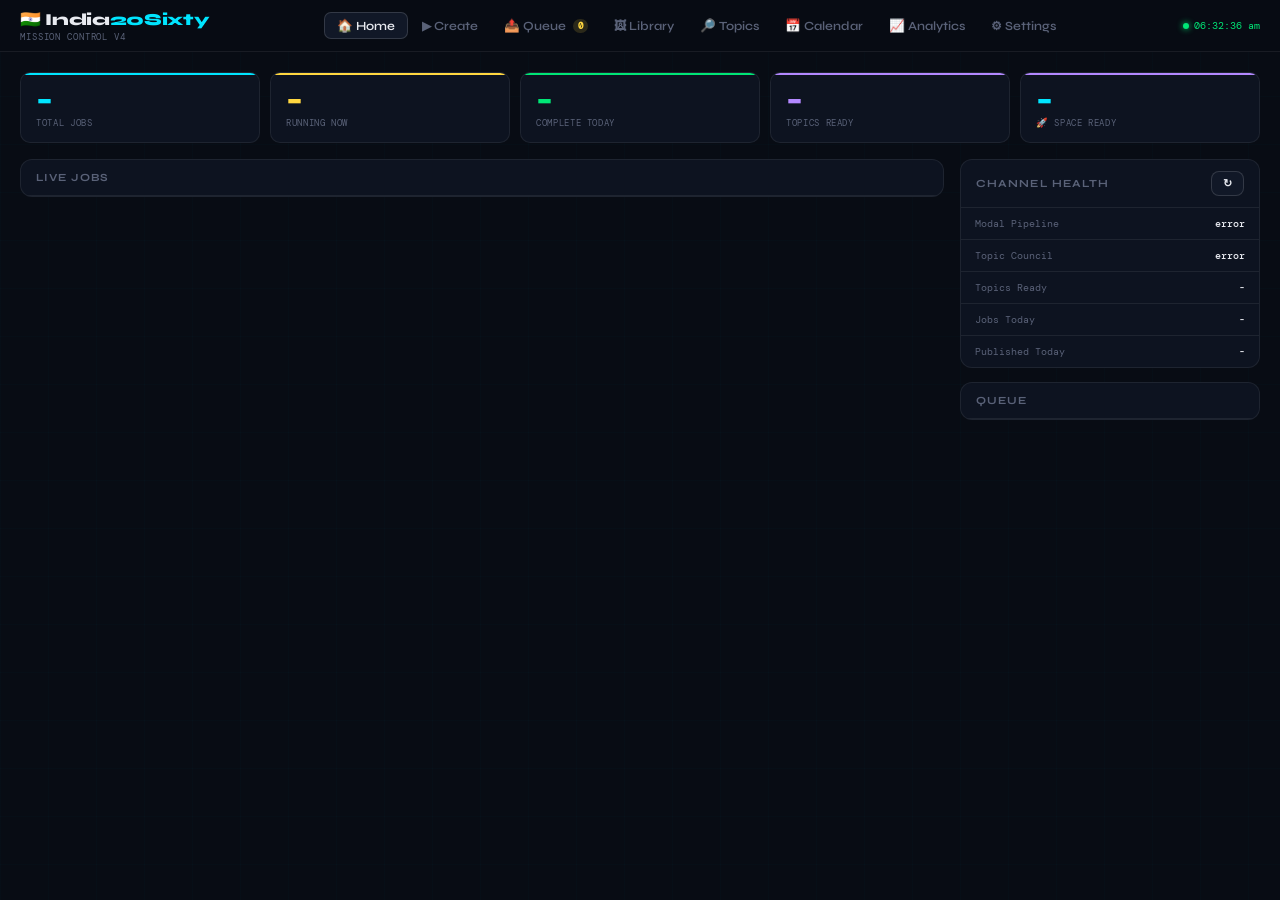
==== index.html @ 6b06ae4b "feat: image library delete, showToast, image_cache id, sbDelete helper" ====
<!DOCTYPE html>
<html lang="en">
<head>
<meta charset="UTF-8">
<meta name="viewport" content="width=device-width,initial-scale=1.0">
<title>India20Sixty — Mission Control</title>
<link href="https://fonts.googleapis.com/css2?family=Syne:wght@400;600;700;800&family=DM+Mono:wght@300;400;500&display=swap" rel="stylesheet">
<style>
:root{
  --bg:#080c14;--surface:#0d1320;--surface2:#111827;--surface3:#161f30;
  --border:rgba(255,255,255,0.07);--border2:rgba(255,255,255,0.14);
  --text:#e8eaf0;--muted:#5a6278;--muted2:#3a4258;
  --accent:#00e5ff;--accent2:#ff6b35;
  --green:#00e676;--yellow:#ffd740;--red:#ff5252;--purple:#b388ff;--pink:#ff6b9d;
  --font:'Syne',sans-serif;--mono:'DM Mono',monospace;
}
body.light-mode{
  --bg:#f0f2f7;--surface:#ffffff;--surface2:#f5f7fc;--surface3:#ebeef5;
  --border:rgba(0,0,0,0.08);--border2:rgba(0,0,0,0.15);
  --text:#0d1320;--muted:#6b7280;--muted2:#9ca3af;
  --topbar-bg:rgba(240,242,247,0.97);
  --grid-color:rgba(0,0,0,0.03);
}
*{margin:0;padding:0;box-sizing:border-box}
html,body{height:100%;overflow:hidden}
body{background:var(--bg);color:var(--text);font-family:var(--font);display:flex;flex-direction:column}
body::before{content:'';position:fixed;inset:0;z-index:0;
  background-image:linear-gradient(var(--grid-color,rgba(0,229,255,0.015)) 1px,transparent 1px),
    linear-gradient(90deg,var(--grid-color,rgba(0,229,255,0.015)) 1px,transparent 1px);
  background-size:48px 48px;pointer-events:none}

/* ── TOPBAR ───────────────────────────────────────────────── */
.topbar{position:relative;z-index:10;display:flex;align-items:center;
  justify-content:space-between;padding:0 20px;height:52px;
  border-bottom:1px solid var(--border);background:var(--topbar-bg,rgba(8,12,20,0.97));
  backdrop-filter:blur(12px);flex-shrink:0}
.logo{display:flex;flex-direction:column;gap:1px}
.logo-name{font-size:1.05rem;font-weight:800;letter-spacing:-0.02em}
.logo-name span{color:var(--accent)}
.logo-sub{font-family:var(--mono);font-size:.55rem;color:var(--muted);letter-spacing:.1em;text-transform:uppercase}
.topbar-nav{display:flex;align-items:center;gap:2px}
.nav-btn{display:flex;align-items:center;gap:5px;padding:5px 12px;border-radius:7px;
  border:none;background:transparent;font-family:var(--font);font-size:.78rem;
  font-weight:600;color:var(--muted);cursor:pointer;transition:all .15s;white-space:nowrap}
.nav-btn:hover{color:var(--text);background:rgba(255,255,255,.05)}
.nav-btn.active{color:var(--text);background:var(--surface2);border:1px solid var(--border2)}
.nav-badge{font-family:var(--mono);font-size:.58rem;padding:1px 5px;border-radius:10px;
  background:rgba(0,229,255,.15);color:var(--accent);margin-left:2px}
.nav-badge.yellow{background:rgba(255,215,64,.15);color:var(--yellow)}
.nav-badge.purple{background:rgba(179,136,255,.15);color:var(--purple)}
.topbar-right{display:flex;align-items:center;gap:10px}
.live-row{display:flex;align-items:center;gap:5px}
.live-dot{width:6px;height:6px;border-radius:50%;background:var(--green);
  box-shadow:0 0 6px var(--green);animation:blink 2s infinite}
.live-lbl{font-family:var(--mono);font-size:.62rem;color:var(--green)}
@keyframes blink{0%,100%{opacity:1}50%{opacity:.4}}

/* ── PAGES ────────────────────────────────────────────────── */
.pages{flex:1;overflow:hidden;position:relative;z-index:1}
.page{display:none;height:100%;overflow-y:auto;padding:20px}
.page.active{display:block}
.page::-webkit-scrollbar{width:3px}
.page::-webkit-scrollbar-thumb{background:var(--border2);border-radius:2px}

/* ── LAYOUT HELPERS ──────────────────────────────────────── */
.two-col{display:grid;grid-template-columns:1fr 300px;gap:16px;align-items:start}
.three-col{display:grid;grid-template-columns:repeat(3,1fr);gap:12px}
.stats-row{display:grid;grid-template-columns:repeat(5,1fr);gap:10px;margin-bottom:16px}

/* ── STAT CARDS ──────────────────────────────────────────── */
.stat{background:var(--surface);border:1px solid var(--border);border-radius:10px;
  padding:13px 15px;position:relative;overflow:hidden}
.stat::before{content:'';position:absolute;top:0;left:0;right:0;height:2px;border-radius:10px 10px 0 0}
.s1::before{background:var(--accent)}.s2::before{background:var(--yellow)}
.s3::before{background:var(--green)}.s4::before{background:var(--red)}
.s5::before{background:var(--purple)}
.stat-val{font-size:1.8rem;font-weight:800;letter-spacing:-0.04em;line-height:1;margin-bottom:2px}
.s1 .stat-val{color:var(--accent)}.s2 .stat-val{color:var(--yellow)}
.s3 .stat-val{color:var(--green)}.s4 .stat-val{color:var(--red)}
.s5 .stat-val{color:var(--purple)}
.stat-lbl{font-family:var(--mono);font-size:.58rem;color:var(--muted);text-transform:uppercase;letter-spacing:.07em}

/* ── BUTTONS ─────────────────────────────────────────────── */
.btn{display:inline-flex;align-items:center;gap:5px;padding:8px 15px;
  border-radius:8px;border:none;font-family:var(--font);font-size:.78rem;
  font-weight:600;cursor:pointer;transition:all .18s;white-space:nowrap}
.btn:disabled{opacity:.4;cursor:not-allowed}
.btn-primary{background:var(--accent);color:#000}
.btn-primary:hover:not(:disabled){filter:brightness(1.12);transform:translateY(-1px)}
.btn-ghost{background:var(--surface2);color:var(--text);border:1px solid var(--border2)}
.btn-ghost:hover:not(:disabled){border-color:var(--accent);color:var(--accent)}
.btn-purple{background:rgba(179,136,255,.1);color:var(--purple);border:1px solid rgba(179,136,255,.2)}
.btn-purple:hover:not(:disabled){background:rgba(179,136,255,.2)}
.btn-orange{background:rgba(255,107,53,.1);color:var(--accent2);border:1px solid rgba(255,107,53,.2)}
.btn-orange:hover:not(:disabled){background:rgba(255,107,53,.2)}
.btn-red{background:rgba(255,82,82,.08);color:var(--red);border:1px solid rgba(255,82,82,.2)}
.btn-red:hover:not(:disabled){background:rgba(255,82,82,.18)}
.btn-green{background:rgba(0,230,118,.1);color:var(--green);border:1px solid rgba(0,230,118,.2)}
.btn-green:hover:not(:disabled){background:rgba(0,230,118,.2)}
.btn-sm{padding:5px 11px;font-size:.7rem}

/* ── PANELS ──────────────────────────────────────────────── */
.panel{background:var(--surface);border:1px solid var(--border);border-radius:12px;
  overflow:hidden;margin-bottom:14px}
.panel-head{padding:11px 15px;border-bottom:1px solid var(--border);
  display:flex;align-items:center;justify-content:space-between}
.panel-title{font-size:.68rem;font-weight:700;text-transform:uppercase;
  letter-spacing:.1em;color:var(--muted)}
.panel-sub{font-family:var(--mono);font-size:.6rem;color:var(--muted)}

/* ── TABS ────────────────────────────────────────────────── */
.tabs{display:flex;gap:3px;padding:8px 11px;border-bottom:1px solid var(--border);
  flex-wrap:wrap}
.tab{display:flex;align-items:center;gap:4px;padding:5px 11px;border-radius:6px;
  border:1px solid transparent;background:transparent;font-family:var(--font);
  font-size:.73rem;font-weight:600;color:var(--muted);cursor:pointer;transition:all .15s}
.tab:hover{color:var(--text);background:var(--surface2)}
.tab.active{color:var(--text);background:var(--surface2);border-color:var(--border2)}
.tc{font-family:var(--mono);font-size:.58rem;padding:1px 6px;border-radius:20px}
.tc-blue{background:rgba(0,229,255,.12);color:var(--accent)}
.tc-yellow{background:rgba(255,215,64,.12);color:var(--yellow)}
.tc-green{background:rgba(0,230,118,.12);color:var(--green)}
.tc-red{background:rgba(255,82,82,.12);color:var(--red)}
.tc-purple{background:rgba(179,136,255,.12);color:var(--purple)}

/* ── BADGES ──────────────────────────────────────────────── */
.badge{display:inline-flex;align-items:center;gap:3px;padding:2px 8px;
  border-radius:5px;font-family:var(--mono);font-size:.6rem;font-weight:500;
  text-transform:uppercase;letter-spacing:.03em;white-space:nowrap}
.bdot{width:5px;height:5px;border-radius:50%;background:currentColor}
.b-pending{background:rgba(255,215,64,.1);color:var(--yellow);border:1px solid rgba(255,215,64,.2)}
.b-processing,.b-upload{background:rgba(0,229,255,.1);color:var(--accent);border:1px solid rgba(0,229,255,.2)}
.b-images,.b-voice{background:rgba(179,136,255,.1);color:var(--purple);border:1px solid rgba(179,136,255,.2)}
.b-render{background:rgba(255,107,53,.1);color:var(--accent2);border:1px solid rgba(255,107,53,.2)}
.b-complete,.b-test_complete{background:rgba(0,230,118,.1);color:var(--green);border:1px solid rgba(0,230,118,.2)}
.b-staged,.b-mixing,.b-manual_pending{background:rgba(255,215,64,.1);color:var(--yellow);border:1px solid rgba(255,215,64,.2)}
.b-failed{background:rgba(255,82,82,.1);color:var(--red);border:1px solid rgba(255,82,82,.2)}
.b-review,.b-cbdp{background:rgba(179,136,255,.1);color:var(--purple);border:1px solid rgba(179,136,255,.2)}
.b-pending .bdot,.b-processing .bdot,.b-voice .bdot,.b-render .bdot{animation:blink 1.4s infinite}
.mood-badge{font-family:var(--mono);font-size:.58rem;padding:2px 7px;border-radius:4px;
  background:rgba(0,229,255,.08);color:var(--accent);border:1px solid rgba(0,229,255,.15)}

/* ── JOB LIST ────────────────────────────────────────────── */
.job-item{display:grid;grid-template-columns:1fr 110px 160px 68px;
  gap:10px;padding:10px 15px;border-bottom:1px solid var(--border);
  align-items:center;transition:background .12s}
.job-item:hover{background:rgba(255,255,255,.02)}
.job-item:last-child{border-bottom:none}
.job-topic{font-size:.8rem;font-weight:600;color:var(--text);line-height:1.3;margin-bottom:2px}
.job-meta{font-family:var(--mono);font-size:.6rem;color:var(--muted);
  display:flex;gap:5px;align-items:center;flex-wrap:wrap}
.job-err{color:#ff6b6b;max-width:200px;white-space:nowrap;overflow:hidden;text-overflow:ellipsis}
.prog-wrap{display:flex;flex-direction:column;gap:3px}
.prog-bar{height:3px;background:rgba(255,255,255,.06);border-radius:2px;overflow:hidden}
.prog-fill{height:100%;border-radius:2px;transition:width .6s}
.prog-pct{font-family:var(--mono);font-size:.56rem;color:var(--muted)}
.time-cell{font-family:var(--mono);font-size:.6rem;color:var(--muted);text-align:right}
.yt-link{color:var(--accent);text-decoration:none;font-family:var(--mono);font-size:.6rem}
.yt-link:hover{color:#fff}

/* ── HEALTH PANEL ────────────────────────────────────────── */
.health-row{display:flex;align-items:center;justify-content:space-between;
  padding:9px 14px;border-bottom:1px solid var(--border)}
.health-row:last-child{border-bottom:none}
.health-label{font-family:var(--mono);font-size:.65rem;color:var(--muted)}
.health-val{font-family:var(--mono);font-size:.65rem;font-weight:500}
.hv-ok{color:var(--green)}.hv-warn{color:var(--yellow)}.hv-err{color:var(--red)}
.health-dot{width:7px;height:7px;border-radius:50%;flex-shrink:0}
.hd-ok{background:var(--green)}.hd-warn{background:var(--yellow)}.hd-err{background:var(--red)}

/* ── CREATE PAGE ─────────────────────────────────────────── */
.create-tabs{display:grid;grid-template-columns:repeat(4,1fr);gap:10px;margin-bottom:20px}
.create-tab{background:var(--surface);border:1.5px solid var(--border);border-radius:12px;
  padding:16px;cursor:pointer;transition:all .18s;text-align:center}
.create-tab:hover{border-color:var(--border2)}
.create-tab.active{border-color:var(--accent);background:rgba(0,229,255,.05)}
.create-tab-icon{font-size:1.6rem;margin-bottom:7px}
.create-tab-title{font-size:.88rem;font-weight:700;margin-bottom:3px}
.create-tab-desc{font-family:var(--mono);font-size:.62rem;color:var(--muted);line-height:1.5}
.create-panel{display:none}.create-panel.active{display:block}
.form-group{margin-bottom:14px}
.form-label{font-family:var(--mono);font-size:.63rem;color:var(--muted);
  text-transform:uppercase;letter-spacing:.08em;margin-bottom:6px;display:block}
.form-input{width:100%;background:var(--surface2);border:1px solid var(--border2);
  border-radius:8px;padding:9px 12px;font-family:var(--mono);font-size:.75rem;
  color:var(--text);outline:none;transition:border-color .15s;resize:vertical}
.form-input:focus{border-color:var(--accent)}
.form-input::placeholder{color:var(--muted)}
.word-count{font-family:var(--mono);font-size:.6rem;margin-top:4px}
.wc-ok{color:var(--green)}.wc-warn{color:var(--yellow)}.wc-err{color:var(--red)}
.cat-grid{display:flex;gap:6px;flex-wrap:wrap}
.cat-pill{display:flex;align-items:center;gap:4px;padding:5px 11px;border-radius:20px;
  border:1px solid var(--border2);background:var(--surface2);font-family:var(--mono);
  font-size:.63rem;cursor:pointer;transition:all .15s;color:var(--muted)}
.cat-pill:hover{color:var(--text)}
.cat-pill.active{border-color:var(--accent);color:var(--accent);background:rgba(0,229,255,.07)}
.quick-actions{display:flex;gap:8px;flex-wrap:wrap;padding:14px;
  border-top:1px solid var(--border);background:var(--surface);
  border-radius:0 0 12px 12px}
.debug-box{background:rgba(0,0,0,.4);border:1px solid var(--border2);border-radius:8px;
  padding:10px 14px;font-family:var(--mono);font-size:.66rem;color:var(--muted);
  line-height:1.8;margin-bottom:12px}
.dk{color:var(--accent)}.dg{color:var(--green)}.dr{color:var(--red)}.dy{color:var(--yellow)}

/* ── QUEUE PAGE ──────────────────────────────────────────── */
.queue-card{background:var(--surface);border:1px solid var(--border);border-radius:12px;
  overflow:hidden;transition:border-color .2s,transform .15s;margin-bottom:0}
.queue-card:hover{border-color:var(--border2);transform:translateY(-1px)}
.queue-card-head{padding:12px 14px 9px;border-bottom:1px solid var(--border)}
.queue-card-topic{font-size:.84rem;font-weight:700;color:var(--text);
  line-height:1.3;margin-bottom:5px}
.queue-card-meta{display:flex;gap:7px;align-items:center;flex-wrap:wrap}
.queue-card-body{padding:9px 14px;font-size:.72rem;color:var(--muted);
  line-height:1.6;max-height:52px;overflow:hidden}
.queue-card-foot{padding:8px 14px;border-top:1px solid var(--border);
  display:flex;align-items:center;gap:7px;flex-wrap:wrap}
.cards-grid{display:grid;grid-template-columns:repeat(auto-fill,minmax(260px,1fr));gap:12px}

/* ── MANUAL UPLOAD STATES ────────────────────────────────── */
.upload-zone{border:2px dashed var(--border2);border-radius:10px;padding:24px;
  text-align:center;cursor:pointer;transition:all .2s;background:var(--surface2)}
.upload-zone:hover{border-color:var(--accent);background:rgba(0,229,255,.04)}
.upload-zone.dragging{border-color:var(--accent);background:rgba(0,229,255,.08)}
.state-step{display:flex;align-items:center;gap:8px;padding:8px 12px;
  border-radius:8px;font-family:var(--mono);font-size:.65rem;margin-bottom:6px}
.ss-done{background:rgba(0,230,118,.08);color:var(--green);border:1px solid rgba(0,230,118,.15)}
.ss-current{background:rgba(0,229,255,.08);color:var(--accent);border:1px solid rgba(0,229,255,.15)}
.ss-pending{background:rgba(255,255,255,.03);color:var(--muted);border:1px solid var(--border)}

/* ── SETTINGS PAGE ───────────────────────────────────────── */
.settings-grid{display:grid;grid-template-columns:1fr 1fr;gap:16px}
.settings-section{background:var(--surface);border:1px solid var(--border);
  border-radius:12px;overflow:hidden}
.settings-head{padding:12px 16px;border-bottom:1px solid var(--border);
  font-size:.68rem;font-weight:700;text-transform:uppercase;
  letter-spacing:.1em;color:var(--muted)}
.setting-row{display:flex;align-items:center;justify-content:space-between;
  padding:12px 16px;border-bottom:1px solid var(--border)}
.setting-row:last-child{border-bottom:none}
.setting-info{flex:1;min-width:0;padding-right:12px}
.setting-name{font-size:.82rem;font-weight:600;color:var(--text);margin-bottom:2px}
.setting-desc{font-family:var(--mono);font-size:.6rem;color:var(--muted);line-height:1.5}
.toggle-switch{width:38px;height:20px;border-radius:10px;cursor:pointer;
  position:relative;transition:background .2s;flex-shrink:0;
  border:1px solid rgba(255,255,255,.1)}
.toggle-knob{position:absolute;top:2px;left:2px;width:16px;height:16px;
  border-radius:50%;background:#fff;transition:transform .2s;pointer-events:none}
.vpd-group{display:flex;gap:5px}
.vpd-opt{padding:5px 13px;border-radius:6px;border:1px solid var(--border2);
  background:var(--surface2);font-family:var(--mono);font-size:.72rem;
  color:var(--muted);cursor:pointer;transition:all .15s}
.vpd-opt.active{background:var(--accent);color:#000;border-color:var(--accent)}

/* ── ANALYTICS ───────────────────────────────────────────── */
.analytics-hero{display:grid;grid-template-columns:repeat(4,1fr);gap:12px;margin-bottom:16px}
.hero-card{background:var(--surface);border:1px solid var(--border);
  border-radius:12px;padding:16px;text-align:center}
.hero-val{font-size:1.9rem;font-weight:800;letter-spacing:-0.04em;margin-bottom:3px}
.hero-lbl{font-family:var(--mono);font-size:.61rem;color:var(--muted);
  text-transform:uppercase;letter-spacing:.07em}
.hv-views{color:#60b4ff}.hv-likes{color:var(--pink)}
.hv-comments{color:var(--yellow)}.hv-score{color:var(--accent)}
.perf-row{display:grid;grid-template-columns:1fr 68px 68px 88px;
  gap:10px;padding:9px 15px;border-bottom:1px solid var(--border);align-items:center}
.perf-row:last-child{border-bottom:none}
.perf-topic{font-size:.76rem;font-weight:600;color:var(--text);
  white-space:nowrap;overflow:hidden;text-overflow:ellipsis}
.perf-num{font-family:var(--mono);font-size:.66rem;text-align:right}
.pn-views{color:#60b4ff}.pn-likes{color:var(--pink)}.pn-score{color:var(--yellow);font-weight:600}

/* ── TOPICS ──────────────────────────────────────────────── */
.topic-row{padding:11px 15px;border-bottom:1px solid var(--border);transition:background .12s}
.topic-row:hover{background:rgba(255,255,255,.02)}
.topic-row:last-child{border-bottom:none}
.topic-text{font-size:.78rem;font-weight:600;color:var(--text);
  line-height:1.4;margin-bottom:4px}
.score-pill{font-family:var(--mono);font-size:.6rem;font-weight:500;padding:2px 7px;border-radius:4px}
.sc-hi{background:rgba(0,230,118,.12);color:var(--green)}
.sc-med{background:rgba(255,215,64,.12);color:var(--yellow)}
.sc-lo{background:rgba(255,82,82,.12);color:var(--red)}

/* ── LIBRARY ─────────────────────────────────────────────── */
.lib-img-card{position:relative;cursor:pointer;border-radius:8px;
  overflow:hidden;border:2px solid transparent;transition:all .15s}
.lib-img-card:hover{transform:translateY(-2px)}
.lib-img-card.selected{border-color:var(--accent)}
.lib-num{position:absolute;top:6px;right:6px;background:var(--accent);
  color:#000;border-radius:50%;width:22px;height:22px;
  display:flex;align-items:center;justify-content:center;
  font-size:.73rem;font-weight:700;z-index:2}
.lib-topic{position:absolute;bottom:0;left:0;right:0;padding:5px 7px;
  background:linear-gradient(transparent,rgba(0,0,0,.85));
  font-size:.57rem;color:rgba(255,255,255,.85)}

/* ── CALENDAR ────────────────────────────────────────────── */
.cal-nav{display:flex;align-items:center;gap:10px;margin-bottom:12px}
.cal-month{font-size:.92rem;font-weight:700;color:var(--text)}
.cal-hdr{display:grid;grid-template-columns:repeat(7,1fr);gap:2px;margin-bottom:4px}
.cal-hdr div{text-align:center;font-family:var(--mono);font-size:.57rem;
  color:var(--muted);padding:3px}
.cal-grid{display:grid;grid-template-columns:repeat(7,1fr);gap:2px}
.cal-cell{min-height:68px;background:var(--surface);border:1px solid var(--border);
  border-radius:6px;padding:5px}
.cal-cell.today{border-color:var(--accent)}
.cal-dn{font-family:var(--mono);font-size:.6rem;color:var(--muted);margin-bottom:3px}
.cal-evt{font-size:.56rem;font-weight:600;padding:2px 4px;border-radius:3px;
  margin-bottom:2px;overflow:hidden;white-space:nowrap;text-overflow:ellipsis}

/* ── STUDIO OVERLAY ──────────────────────────────────────── */
.studio-overlay{position:fixed;inset:0;background:rgba(0,0,0,.93);
  z-index:200;display:flex;flex-direction:column;overflow:hidden}
.studio-overlay.hidden{display:none}
.studio-top{display:flex;align-items:center;justify-content:space-between;
  padding:11px 20px;border-bottom:1px solid var(--border);flex-shrink:0}
.studio-body{display:grid;grid-template-columns:1fr 380px;flex:1;overflow:hidden;min-height:0}
.studio-video{background:#000;display:flex;align-items:center;justify-content:center}
.studio-video video{max-height:100%;max-width:100%;object-fit:contain}
.studio-panel{background:var(--surface);border-left:1px solid var(--border);
  display:flex;flex-direction:column;overflow-y:auto}
.studio-sec{padding:13px;border-bottom:1px solid var(--border)}
.studio-sec-title{font-family:var(--mono);font-size:.6rem;text-transform:uppercase;
  letter-spacing:.1em;color:var(--muted);margin-bottom:10px}
.script-box{font-size:.8rem;line-height:1.8;color:var(--text);background:var(--surface2);
  border:1px solid var(--border);border-radius:7px;padding:11px;
  max-height:150px;overflow-y:auto}
.rec-row{display:flex;gap:7px;align-items:center;margin-bottom:10px}
.rec-btn{width:38px;height:38px;border-radius:50%;border:none;cursor:pointer;
  display:flex;align-items:center;justify-content:center;font-size:.95rem;transition:all .18s}
.rec-record{background:#ff3333;color:#fff}.rec-record:hover{background:#ff0000}
.rec-stop{background:var(--surface2);color:var(--text);border:1px solid var(--border2)}
.rec-play{background:var(--accent);color:#000}
.rec-reset{background:var(--surface2);color:var(--muted);border:1px solid var(--border)}
.rec-status{font-family:var(--mono);font-size:.65rem;color:var(--muted)}
.rec-status.recording{color:var(--red);animation:blink .8s infinite}
.waveform{width:100%;height:60px;background:var(--surface2);
  border:1px solid var(--border);border-radius:6px}
.music-track{display:flex;align-items:center;gap:8px;padding:7px 10px;
  border-radius:7px;border:1px solid var(--border);background:var(--surface2);
  cursor:pointer;margin-bottom:5px;transition:all .15s}
.music-track:hover{border-color:var(--border2)}
.music-track.selected{border-color:var(--green);background:rgba(0,230,118,.05)}
.music-name{font-size:.74rem;font-weight:600;color:var(--text)}
.music-cat{font-family:var(--mono);font-size:.57rem;color:var(--muted)}
.pub-ctrl{padding:13px;display:flex;flex-direction:column;gap:8px}
.dt-input{width:100%;background:var(--surface2);border:1px solid var(--border2);
  border-radius:7px;padding:8px 11px;font-family:var(--mono);font-size:.68rem;
  color:var(--text);outline:none}
.dt-input:focus{border-color:var(--accent)}

/* ── MODAL OVERLAY ───────────────────────────────────────── */
.modal-overlay{position:fixed;inset:0;background:rgba(0,0,0,.75);z-index:100;
  display:flex;align-items:center;justify-content:center}
.modal-overlay.hidden{display:none}
.modal{background:var(--surface);border:1px solid var(--border2);
  border-radius:14px;padding:22px;width:420px;max-width:92vw;max-height:90vh;overflow-y:auto}
.modal-title{font-size:.92rem;font-weight:700;margin-bottom:4px}
.modal-sub{font-family:var(--mono);font-size:.63rem;color:var(--muted);margin-bottom:16px}
.modal-cats{display:grid;grid-template-columns:1fr 1fr;gap:6px;margin-bottom:16px}
.cat-check{display:flex;align-items:center;gap:7px;padding:8px 11px;
  border-radius:8px;border:1px solid var(--border);cursor:pointer;
  transition:all .15s;font-size:.76rem;font-weight:600}
.cat-check:hover{border-color:var(--border2)}
.cat-check.selected{border-color:var(--accent);background:rgba(0,229,255,.06);color:var(--accent)}
.modal-actions{display:flex;gap:8px;justify-content:flex-end}

/* ── EMPTY STATE ─────────────────────────────────────────── */
.empty{padding:36px 20px;text-align:center;color:var(--muted);
  font-family:var(--mono);font-size:.7rem;line-height:1.9}
.empty-icon{font-size:1.7rem;display:block;margin-bottom:9px;opacity:.3}

/* ── MISC ────────────────────────────────────────────────── */
.used-pill{font-family:var(--mono);font-size:.57px;padding:1px 6px;border-radius:3px;
  background:rgba(0,230,118,.1);color:var(--green)}
.used-no{background:rgba(255,82,82,.1);color:var(--red)}
.sched-row{display:flex;align-items:center;gap:12px;flex-wrap:wrap;
  padding:12px 16px;background:var(--surface);border:1px solid var(--border);
  border-radius:10px;margin-bottom:14px}
.video-card{background:var(--surface);border:1px solid var(--border);
  border-radius:10px;overflow:hidden;transition:border-color .2s}
.video-card:hover{border-color:var(--border2)}
.video-thumb{width:100%;aspect-ratio:9/16;background:var(--surface2);
  display:flex;align-items:center;justify-content:center;
  font-size:2rem;opacity:.3;max-height:110px}
.video-body{padding:9px}
.video-topic{font-size:.76rem;font-weight:600;color:var(--text);
  line-height:1.3;margin-bottom:4px}
.video-stats{display:flex;gap:7px;font-family:var(--mono);font-size:.61rem;
  color:var(--muted);margin-bottom:4px}
.video-link{display:inline-flex;align-items:center;gap:3px;color:var(--accent);
  text-decoration:none;font-family:var(--mono);font-size:.61rem;margin-top:2px}

@media(max-width:1100px){
  .settings-grid{grid-template-columns:1fr}
  .two-col{grid-template-columns:1fr}
  .analytics-hero{grid-template-columns:repeat(2,1fr)}
  .create-tabs{grid-template-columns:1fr}
  .studio-body{grid-template-columns:1fr}
}
@media(max-width:700px){
  .stats-row{grid-template-columns:repeat(2,1fr)}
  .three-col{grid-template-columns:1fr}
}
</style>
</head>
<body>

<!-- ── TOPBAR ──────────────────────────────────────────────── -->
<div class="topbar">
  <div class="logo">
    <div class="logo-name">&#127470;&#127475; India<span>20Sixty</span></div>
    <div class="logo-sub">Mission Control v4</div>
  </div>
  <nav class="topbar-nav">
    <button class="nav-btn active" onclick="showPage('home',this)">&#127968; Home</button>
    <button class="nav-btn"        onclick="showPage('create',this)">&#9654; Create</button>
    <button class="nav-btn"        onclick="showPage('queue',this)">
      &#128228; Queue
      <span class="nav-badge yellow" id="queue-badge">0</span>
    </button>
    <button class="nav-btn"        onclick="showPage('library',this)">&#128444; Library</button>
    <button class="nav-btn"        onclick="showPage('topics',this)">&#128270; Topics</button>
    <button class="nav-btn"        onclick="showPage('calendar',this)">&#128197; Calendar</button>
    <button class="nav-btn"        onclick="showPage('analytics',this)">&#128200; Analytics</button>
    <button class="nav-btn"        onclick="showPage('settings',this)">&#9881; Settings</button>
  </nav>
  <div class="topbar-right">
    <div class="live-row">
      <div class="live-dot"></div>
      <span class="live-lbl" id="live-time">Live</span>
    </div>
  </div>
</div>

<!-- ── PAGES ───────────────────────────────────────────────── -->
<div class="pages">

<!-- HOME ──────────────────────────────────────────────────── -->
<div class="page active" id="page-home">
  <div class="stats-row">
    <div class="stat s1"><div class="stat-val" id="s-total">-</div><div class="stat-lbl">Total Jobs</div></div>
    <div class="stat s2"><div class="stat-val" id="s-running">-</div><div class="stat-lbl">Running Now</div></div>
    <div class="stat s3"><div class="stat-val" id="s-complete">-</div><div class="stat-lbl">Complete Today</div></div>
    <div class="stat s5"><div class="stat-val" id="s-topics">-</div><div class="stat-lbl">Topics Ready</div></div>
    <div class="stat s5" style="--s5c:var(--accent)"><div class="stat-val" id="s-space" style="color:var(--accent)">-</div><div class="stat-lbl">&#128640; Space Ready</div></div>
  </div>
  <div class="two-col">
    <div>
      <div class="panel">
        <div class="panel-head">
          <span class="panel-title">Live Jobs</span>
          <div style="display:flex;align-items:center;gap:10px">
            <span id="failed-badge" onclick="openLogs()" style="display:none;cursor:pointer;
              font-family:var(--mono);font-size:.65rem;color:var(--red);
              background:rgba(255,82,82,.1);border:1px solid rgba(255,82,82,.2);
              padding:2px 8px;border-radius:10px">&#9679; 0 failed</span>
            <span class="panel-sub" id="last-ref"></span>
          </div>
        </div>
        <div id="job-list"></div>
      </div>
    </div>
    <div>
      <div class="panel">
        <div class="panel-head"><span class="panel-title">Channel Health</span><button class="btn btn-ghost btn-sm" onclick="loadHealth()">&#8635;</button></div>
        <div id="health-panel">
          <div class="health-row"><span class="health-label">Modal Pipeline</span><span class="health-val" id="h-modal">-</span></div>
          <div class="health-row"><span class="health-label">Topic Council</span><span class="health-val" id="h-council">-</span></div>
          <div class="health-row"><span class="health-label">Topics Ready</span><span class="health-val" id="h-topics">-</span></div>
          <div class="health-row"><span class="health-label">Jobs Today</span><span class="health-val" id="h-jobs-today">-</span></div>
          <div class="health-row"><span class="health-label">Published Today</span><span class="health-val" id="h-published">-</span></div>
        </div>
      </div>
      <div class="panel">
        <div class="panel-head"><span class="panel-title">Queue</span></div>
        <div id="queue-list"></div>
      </div>
    </div>
  </div>
</div>

<!-- CREATE ─────────────────────────────────────────────────── -->
<div class="page" id="page-create">
  <div id="debug-create"></div>
  <div class="create-tabs">
    <div class="create-tab active" id="ctab-auto"     onclick="switchCreateTab('auto',this)">
      <div class="create-tab-icon">&#9889;</div>
      <div class="create-tab-title">Full Auto</div>
      <div class="create-tab-desc">Pick from queue, pipeline handles everything end to end</div>
    </div>
    <div class="create-tab" id="ctab-library" onclick="switchCreateTab('library',this)">
      <div class="create-tab-icon">&#128444;</div>
      <div class="create-tab-title">From Library</div>
      <div class="create-tab-desc">Select 3 saved images — no image generation credits needed</div>
    </div>
    <div class="create-tab" id="ctab-manual"  onclick="switchCreateTab('manual',this)">
      <div class="create-tab-icon">&#9999;</div>
      <div class="create-tab-title">Manual</div>
      <div class="create-tab-desc">Pick a topic, customise script, choose visuals and voice — fully flexible</div>
    </div>
    <div class="create-tab" id="ctab-longform" onclick="switchCreateTab('longform',this)">
      <div class="create-tab-icon">&#127916;</div>
      <div class="create-tab-title">Long-form</div>
      <div class="create-tab-desc">3–12 minute videos with chapters, mixed media, per-segment voice</div>
    </div>
  </div>

  <!-- AUTO PANEL -->
  <div class="create-panel active" id="cpanel-auto">
    <div class="panel" style="margin-bottom:0">
      <div class="panel-head"><span class="panel-title">Create Video</span></div>
      <div style="padding:16px">
        <div class="form-group">
          <label class="form-label">Category (optional — leave blank for highest scoring)</label>
          <div class="cat-grid" id="auto-cat-strip"></div>
        </div>
        <button class="btn btn-primary" id="auto-create-btn" onclick="doAutoCreate()" style="width:100%;justify-content:center;padding:12px">
          &#9654; Create Video
        </button>
      </div>
      <div class="quick-actions">
        <button class="btn btn-ghost btn-sm"   onclick="doGenerateTopic()">&#10022; Generate Topic</button>
        <button class="btn btn-purple btn-sm"  onclick="openReplenishModal()">&#8635; Replenish Queue</button>
        <button class="btn btn-red btn-sm"     onclick="doKillIncomplete()">&#9940; Kill Stuck</button>
        <button class="btn btn-ghost btn-sm"   onclick="doRestoreFailed()">&#8617; Restore Failed</button>
        <button class="btn btn-orange btn-sm"  onclick="doTestRender()">&#9741; Test Modal</button>
      </div>
    </div>
  </div>

  <!-- LIBRARY PANEL -->
  <div class="create-panel" id="cpanel-library">
    <div style="display:flex;align-items:center;justify-content:space-between;margin-bottom:14px;flex-wrap:wrap;gap:10px">
      <div>
        <div style="font-size:.9rem;font-weight:700">Select 3 Images
          <span id="lib-count" style="font-family:var(--mono);font-size:.68rem;background:rgba(0,229,255,.12);color:var(--accent);padding:2px 8px;border-radius:4px;margin-left:6px">0</span>
        </div>
        <div style="font-family:var(--mono);font-size:.62rem;color:var(--muted);margin-top:2px">Images saved from previous pipeline runs. Select exactly 3 then create.</div>
      </div>
      <div style="display:flex;gap:8px;align-items:center">
        <span id="lib-sel-count" style="font-family:var(--mono);font-size:.68rem;color:var(--yellow)">0 / 3 selected</span>
        <label class="btn btn-ghost btn-sm" style="cursor:pointer">
          &#8679; Upload
          <input type="file" id="lib-upload-input" accept="image/*" multiple style="display:none" onchange="uploadLibImages(this)">
        </label>
        <button class="btn btn-primary btn-sm" id="lib-create-btn" onclick="createVideoFromLibrary()" disabled style="opacity:.4">&#9654; Create</button>
        <button class="btn btn-ghost btn-sm" onclick="loadLibrary()">&#8635;</button>
      </div>
    </div>
    <div id="lib-filter" style="display:flex;gap:6px;flex-wrap:wrap;margin-bottom:12px"></div>
    <div id="lib-grid" style="display:grid;grid-template-columns:repeat(auto-fill,minmax(150px,1fr));gap:10px"></div>
  </div>

  <!-- MANUAL PANEL — step-progressive, topic-driven -->
  <div class="create-panel" id="cpanel-manual">

    <!-- Step 1: Topic -->
    <div style="background:var(--surface);border:1px solid var(--border);border-radius:12px;padding:16px;margin-bottom:12px">
      <div style="display:flex;align-items:center;justify-content:space-between;margin-bottom:12px">
        <div style="display:flex;align-items:center;gap:8px">
          <span style="background:var(--accent);color:#000;font-size:.65rem;font-weight:800;width:20px;height:20px;border-radius:50%;display:flex;align-items:center;justify-content:center">1</span>
          <span style="font-size:.82rem;font-weight:700">Topic</span>
        </div>
        <div style="display:flex;gap:4px">
          <button id="mts-queue"  onclick="setManualTopicSrc('queue')"  class="btn btn-primary btn-sm" style="font-size:.7rem">From Queue</button>
          <button id="mts-custom" onclick="setManualTopicSrc('custom')" class="btn btn-sm"             style="font-size:.7rem">Custom</button>
        </div>
      </div>

      <!-- Queue source -->
      <div id="mts-queue-panel">
        <div id="manual-cat-strip" style="display:flex;gap:5px;flex-wrap:wrap;margin-bottom:10px"></div>
        <div id="manual-topic-cards" style="max-height:220px;overflow-y:auto;display:grid;gap:6px">
          <div style="text-align:center;padding:20px;color:var(--muted);font-family:var(--mono);font-size:.72rem">Loading topics...</div>
        </div>
      </div>

      <!-- Custom source -->
      <div id="mts-custom-panel" style="display:none">
        <input id="m-custom-topic" type="text" placeholder="e.g. India's first space station 2035"
          style="width:100%;background:var(--bg);border:1px solid var(--border);border-radius:8px;
                 padding:8px 10px;color:var(--text);font-size:.82rem;box-sizing:border-box;margin-bottom:8px">
        <button class="btn btn-primary" style="width:100%;font-size:.78rem" onclick="generateManualScript()">&#9889; Generate Script</button>
      </div>

      <!-- Selected topic display -->
      <div id="m-selected-topic" style="display:none;margin-top:10px;padding:10px;background:rgba(0,229,255,.06);border:1px solid rgba(0,229,255,.2);border-radius:8px">
        <div style="display:flex;align-items:center;justify-content:space-between">
          <div>
            <div style="font-size:.8rem;font-weight:600" id="m-sel-name"></div>
            <div style="font-family:var(--mono);font-size:.62rem;color:var(--muted)" id="m-sel-meta"></div>
          </div>
          <button class="btn btn-sm" style="font-size:.7rem" onclick="clearManualTopic()">&#10005; Clear</button>
        </div>
      </div>
    </div>

    <!-- Step 2: Script -->
    <div id="m-step-script" style="display:none;background:var(--surface);border:1px solid var(--border);border-radius:12px;padding:16px;margin-bottom:12px">
      <div style="display:flex;align-items:center;justify-content:space-between;margin-bottom:10px">
        <div style="display:flex;align-items:center;gap:8px">
          <span style="background:var(--green);color:#000;font-size:.65rem;font-weight:800;width:20px;height:20px;border-radius:50%;display:flex;align-items:center;justify-content:center">2</span>
          <span style="font-size:.82rem;font-weight:700">Script</span>
        </div>
        <div style="display:flex;align-items:center;gap:8px">
          <span id="m-wc" style="font-family:var(--mono);font-size:.68rem;color:var(--green)">0 words · ~0s</span>
          <button class="btn btn-sm" style="font-size:.68rem" onclick="copyManualScript()">&#128203; Copy</button>
          <button class="btn btn-sm" style="font-size:.68rem" onclick="regenManualScript()">&#8635; Regen</button>
        </div>
      </div>
      <textarea id="m-script" rows="5" oninput="updateManualWordCount()"
        style="width:100%;background:var(--bg);border:1px solid var(--border);border-radius:8px;
               padding:8px 10px;color:var(--text);font-size:.8rem;resize:vertical;box-sizing:border-box;line-height:1.6"
        placeholder="Script will appear here. Edit freely."></textarea>
      <div style="font-family:var(--mono);font-size:.6rem;color:var(--muted);margin-top:4px">
        Max 55 words · Indian English · No &quot;Fact:&quot; prefix · End with a question
      </div>
    </div>

    <!-- Step 3: Visuals -->
    <div id="m-step-visuals" style="display:none;background:var(--surface);border:1px solid var(--border);border-radius:12px;padding:16px;margin-bottom:12px">
      <div style="display:flex;align-items:center;justify-content:space-between;margin-bottom:12px">
        <div style="display:flex;align-items:center;gap:8px">
          <span style="background:var(--purple);color:#000;font-size:.65rem;font-weight:800;width:20px;height:20px;border-radius:50%;display:flex;align-items:center;justify-content:center">3</span>
          <span style="font-size:.82rem;font-weight:700">Visuals</span>
        </div>
        <div style="display:flex;gap:4px">
          <button id="vtog-images" onclick="setManualVisualMode('images')" class="btn btn-primary btn-sm" style="font-size:.7rem">&#128444; 3 Images</button>
          <button id="vtog-video"  onclick="setManualVisualMode('video')"  class="btn btn-sm"             style="font-size:.7rem">&#127909; Upload Video</button>
        </div>
      </div>

      <!-- Images mode -->
      <div id="vmode-images">
        <div style="font-family:var(--mono);font-size:.65rem;color:var(--muted);margin-bottom:8px">
          Edit prompts or use as-is. Auto-gen uses credits (~3 Leonardo).
        </div>
        <div id="m-img-prompts">
          <div style="margin-bottom:6px" id="m-img-p1-wrap">
            <div style="font-size:.65rem;color:var(--muted);margin-bottom:3px">Image 1 — Hook</div>
            <div style="display:flex;gap:5px">
              <textarea id="m-img-p1" rows="2" style="flex:1;background:var(--bg);border:1px solid var(--border);border-radius:6px;padding:6px;color:var(--text);font-size:.72rem;resize:none"></textarea>
              <div style="display:flex;flex-direction:column;gap:4px">
                <button class="btn btn-sm" style="font-size:.62rem;padding:3px 7px" onclick="autoGenManualImg(0)">&#9889;</button>
                <label class="btn btn-sm" style="font-size:.62rem;padding:3px 7px;cursor:pointer">&#8679;<input type="file" accept="image/*" style="display:none" onchange="uploadManualImg(event,0)"></label>
              </div>
            </div>
          </div>
          <div style="margin-bottom:6px">
            <div style="font-size:.65rem;color:var(--muted);margin-bottom:3px">Image 2 — Story</div>
            <div style="display:flex;gap:5px">
              <textarea id="m-img-p2" rows="2" style="flex:1;background:var(--bg);border:1px solid var(--border);border-radius:6px;padding:6px;color:var(--text);font-size:.72rem;resize:none"></textarea>
              <div style="display:flex;flex-direction:column;gap:4px">
                <button class="btn btn-sm" style="font-size:.62rem;padding:3px 7px" onclick="autoGenManualImg(1)">&#9889;</button>
                <label class="btn btn-sm" style="font-size:.62rem;padding:3px 7px;cursor:pointer">&#8679;<input type="file" accept="image/*" style="display:none" onchange="uploadManualImg(event,1)"></label>
              </div>
            </div>
          </div>
          <div style="margin-bottom:8px">
            <div style="font-size:.65rem;color:var(--muted);margin-bottom:3px">Image 3 — Payoff</div>
            <div style="display:flex;gap:5px">
              <textarea id="m-img-p3" rows="2" style="flex:1;background:var(--bg);border:1px solid var(--border);border-radius:6px;padding:6px;color:var(--text);font-size:.72rem;resize:none"></textarea>
              <div style="display:flex;flex-direction:column;gap:4px">
                <button class="btn btn-sm" style="font-size:.62rem;padding:3px 7px" onclick="autoGenManualImg(2)">&#9889;</button>
                <label class="btn btn-sm" style="font-size:.62rem;padding:3px 7px;cursor:pointer">&#8679;<input type="file" accept="image/*" style="display:none" onchange="uploadManualImg(event,2)"></label>
              </div>
            </div>
          </div>
        </div>
        <div id="m-img-status" style="font-family:var(--mono);font-size:.68rem;color:var(--muted);margin-bottom:8px"></div>
        <button class="btn" style="width:100%;font-size:.75rem" onclick="autoGenAllManualImgs()">&#9889; Auto-generate All 3 Images</button>
      </div>

      <!-- Video mode -->
      <div id="vmode-video" style="display:none">
        <div style="font-family:var(--mono);font-size:.65rem;color:var(--muted);margin-bottom:8px">
          Upload a .mp4 from Leonardo web, Pika, Runway or anywhere. No credits used.
        </div>
        <label style="display:block;border:2px dashed var(--border2);border-radius:10px;padding:24px;text-align:center;cursor:pointer;transition:border-color .2s"
          onmouseover="this.style.borderColor='var(--accent)'" onmouseout="this.style.borderColor='var(--border2)'">
          <div style="font-size:1.8rem;margin-bottom:6px">&#127909;</div>
          <div style="font-size:.8rem;font-weight:600;margin-bottom:4px">Click to upload video</div>
          <div style="font-family:var(--mono);font-size:.62rem;color:var(--muted)">.mp4 recommended · max 500MB</div>
          <input type="file" accept="video/*" style="display:none" onchange="handleManualVideoUpload(event)">
        </label>
        <div id="m-video-status" style="font-family:var(--mono);font-size:.68rem;color:var(--muted);margin-top:8px;text-align:center"></div>
      </div>
    </div>

    <!-- Step 4: Voice -->
    <div id="m-step-voice" style="display:none;background:var(--surface);border:1px solid var(--border);border-radius:12px;padding:16px;margin-bottom:12px">
      <div style="display:flex;align-items:center;justify-content:space-between;margin-bottom:12px">
        <div style="display:flex;align-items:center;gap:8px">
          <span style="background:var(--yellow);color:#000;font-size:.65rem;font-weight:800;width:20px;height:20px;border-radius:50%;display:flex;align-items:center;justify-content:center">4</span>
          <span style="font-size:.82rem;font-weight:700">Voice</span>
        </div>
        <div style="display:flex;gap:4px">
          <button id="vtog-ai"     onclick="setManualVoiceMode('ai')"     class="btn btn-primary btn-sm" style="font-size:.7rem">&#129302; AI Voice</button>
          <button id="vtog-record" onclick="setManualVoiceMode('record')" class="btn btn-sm"             style="font-size:.7rem">&#127908; Record</button>
          <button id="vtog-upload" onclick="setManualVoiceMode('upload')" class="btn btn-sm"             style="font-size:.7rem">&#8679; Upload</button>
        </div>
      </div>
      <!-- AI mode info -->
      <div id="vvoice-ai" style="font-family:var(--mono);font-size:.68rem;color:var(--muted)">
        ElevenLabs generates voice automatically. Pronunciation fixes applied. ~200 chars from quota.
      </div>
      <!-- Record mode info -->
      <div id="vvoice-record" style="display:none;font-family:var(--mono);font-size:.68rem;color:var(--muted)">
        Video renders first, then you record your voice in the Studio. Job goes to Queue → Awaiting Voice.
      </div>
      <!-- Upload mode -->
      <div id="vvoice-upload" style="display:none">
        <label style="display:block;border:2px dashed var(--border2);border-radius:8px;padding:16px;text-align:center;cursor:pointer">
          <div style="font-size:.8rem;font-weight:600;margin-bottom:4px">&#127908; Upload your voice recording</div>
          <div style="font-family:var(--mono);font-size:.62rem;color:var(--muted)">.mp3 · .wav · .m4a · .webm</div>
          <input type="file" accept="audio/*" style="display:none" onchange="handleManualVoiceUpload(event)">
        </label>
        <div id="m-voice-status" style="font-family:var(--mono);font-size:.68rem;color:var(--muted);margin-top:6px;text-align:center"></div>
      </div>
    </div>

    <!-- Step 5: Summary + Actions -->
    <div id="m-step-actions" style="display:none;background:var(--surface);border:1px solid var(--border);border-radius:12px;padding:16px">
      <div style="display:flex;align-items:center;gap:8px;margin-bottom:12px">
        <span style="background:var(--accent2);color:#fff;font-size:.65rem;font-weight:800;width:20px;height:20px;border-radius:50%;display:flex;align-items:center;justify-content:center">5</span>
        <span style="font-size:.82rem;font-weight:700">Create</span>
      </div>
      <div id="m-summary" style="font-family:var(--mono);font-size:.65rem;color:var(--muted);margin-bottom:12px;line-height:1.9"></div>
      <div style="display:grid;grid-template-columns:1fr 1fr;gap:8px">
        <button class="btn btn-primary" style="justify-content:center;padding:11px;font-size:.8rem" onclick="doManualCreate('publish')">
          &#9654; Create &amp; Publish
        </button>
        <button class="btn btn-ghost"   style="justify-content:center;padding:11px;font-size:.8rem" onclick="doManualCreate('stage')">
          &#128190; Stage for Review
        </button>
      </div>
      <div id="m-result" style="margin-top:10px;font-family:var(--mono);font-size:.72rem"></div>
    </div>
  </div>

  <!-- LONGFORM PANEL — inside page-create -->
  <div class="create-panel" id="cpanel-longform">
    <div style="background:var(--surface);border:1px solid var(--border);border-radius:14px;padding:20px;margin-bottom:18px">
      <div style="font-size:.78rem;font-weight:700;color:var(--muted);text-transform:uppercase;letter-spacing:.08em;margin-bottom:14px">&#127916; New Long-form Video</div>
      <div style="display:grid;grid-template-columns:1fr 1fr;gap:10px;margin-bottom:10px">
        <div>
          <div style="font-size:.72rem;color:var(--muted);margin-bottom:4px">Topic</div>
          <input id="lf-topic" type="text" placeholder="e.g. ISRO space station India 2035"
            style="width:100%;background:var(--bg);border:1px solid var(--border);border-radius:8px;
                   padding:8px 10px;color:var(--text);font-size:.82rem;box-sizing:border-box">
        </div>
        <div>
          <div style="font-size:.72rem;color:var(--muted);margin-bottom:4px">Cluster</div>
          <select id="lf-cluster"
            style="width:100%;background:var(--bg);border:1px solid var(--border);border-radius:8px;
                   padding:8px 10px;color:var(--text);font-size:.82rem;box-sizing:border-box">
            <option value="Space">&#128640; Space &amp; Defence</option>
            <option value="AI">&#129302; AI &amp; ML</option>
            <option value="DeepTech">&#128300; Deep Tech</option>
            <option value="GreenTech">&#9889; Green &amp; Energy</option>
            <option value="Gadgets">&#128241; Gadgets &amp; Tech</option>
            <option value="Startups">&#128161; Startups</option>
          </select>
        </div>
      </div>
      <div style="margin-bottom:12px">
        <div style="font-size:.72rem;color:var(--muted);margin-bottom:6px">Target Duration</div>
        <div style="display:flex;gap:8px">
          <button class="btn" id="lf-dur-3"  onclick="setLfDur(3,this)"  style="flex:1;font-size:.75rem">3 min</button>
          <button class="btn btn-primary" id="lf-dur-7"  onclick="setLfDur(7,this)"  style="flex:1;font-size:.75rem">7 min &#10003;</button>
          <button class="btn" id="lf-dur-10" onclick="setLfDur(10,this)" style="flex:1;font-size:.75rem">10 min</button>
          <button class="btn" id="lf-dur-12" onclick="setLfDur(12,this)" style="flex:1;font-size:.75rem">12 min</button>
        </div>
      </div>
      <!-- PRECURSOR — updates live on duration change -->
      <div id="lf-precursor" style="margin-bottom:12px;padding:12px;background:rgba(0,229,255,.04);border:1px solid rgba(0,229,255,.15);border-radius:10px;font-family:var(--mono);font-size:.65rem">
        <div style="display:flex;gap:16px;flex-wrap:wrap">
          <div><span style="color:var(--muted)">&#128444; Images</span> <span id="lf-pre-imgs" style="color:var(--accent);font-weight:700">10</span></div>
          <div><span style="color:var(--muted)">&#127908; Voice clips</span> <span id="lf-pre-voice" style="color:var(--purple);font-weight:700">6</span></div>
          <div><span style="color:var(--muted)">&#8987; Render</span> <span id="lf-pre-render" style="color:var(--yellow);font-weight:700">~12 min</span></div>
        </div>
        <div style="margin-top:6px;display:flex;gap:16px;flex-wrap:wrap">
          <div id="lf-pre-engine-img" style="color:var(--green)">&#9889; FLUX — free</div>
          <div id="lf-pre-engine-voice" style="color:var(--green)">&#9889; Chatterbox — free</div>
        </div>
      </div>
      <button class="btn btn-primary" style="width:100%" onclick="createLongformJob()">&#127916; Create Long-form Video</button>
      <div id="lf-create-status" style="margin-top:8px;font-family:var(--mono);font-size:.7rem;color:var(--muted)"></div>
    </div>
    <div style="display:flex;align-items:center;justify-content:space-between;margin-bottom:10px">
      <div style="font-size:.78rem;font-weight:700;color:var(--muted);text-transform:uppercase;letter-spacing:.08em">Long-form Jobs</div>
      <button class="btn" style="font-size:.72rem;padding:4px 10px" onclick="loadLongformJobs()">&#8635; Refresh</button>
    </div>
    <div id="lf-jobs-list">
      <div style="text-align:center;padding:30px;color:var(--muted);font-family:var(--mono);font-size:.75rem">Create your first long-form video above.</div>
    </div>
  </div>

</div>

<!-- QUEUE ──────────────────────────────────────────────────── -->
<div class="page" id="page-queue">
  <div class="tabs" style="background:var(--surface);border:1px solid var(--border);border-radius:10px;padding:8px 11px;margin-bottom:14px">
    <button class="tab active" id="qtab-voice"  onclick="switchQueueTab('voice')">
      &#127908; Awaiting Voice <span class="tc tc-yellow" id="qc-voice">0</span>
    </button>
    <button class="tab"        id="qtab-review" onclick="switchQueueTab('review')">
      &#128250; Review <span class="tc tc-purple" id="qc-review">0</span>
    </button>
    <button class="tab"        id="qtab-manual" onclick="switchQueueTab('manual')">
      &#9999; Manual Upload <span class="tc tc-blue" id="qc-manual">0</span>
    </button>
  </div>
  <div id="qpanel-voice">
    <div class="cards-grid" id="staged-grid"></div>
  </div>
  <div id="qpanel-review" style="display:none">
    <div id="cbdp-grid" style="display:grid;grid-template-columns:repeat(auto-fill,minmax(300px,1fr));gap:14px"></div>
  </div>
  <div id="qpanel-manual" style="display:none">
    <div id="manual-grid" style="display:grid;grid-template-columns:repeat(auto-fill,minmax(280px,1fr));gap:12px"></div>
  </div>
</div>

<!-- LIBRARY ────────────────────────────────────────────────── -->
<div class="page" id="page-library">
  <div style="display:flex;align-items:center;justify-content:space-between;margin-bottom:14px;flex-wrap:wrap;gap:10px">
    <div>
      <div style="font-size:.95rem;font-weight:700">Image Library
        <span id="lib-count2" style="font-family:var(--mono);font-size:.68rem;background:rgba(0,229,255,.12);color:var(--accent);padding:2px 8px;border-radius:4px;margin-left:6px">0</span>
      </div>
      <div style="font-family:var(--mono);font-size:.62rem;color:var(--muted);margin-top:2px">Every generated image auto-saved here. Select 3 → Create Video.</div>
    </div>
    <div style="display:flex;gap:8px;align-items:center">
      <span id="lib-sel-count2" style="font-family:var(--mono);font-size:.68rem;color:var(--yellow)">0 selected</span>
      <button class="btn btn-primary btn-sm" id="lib-create-btn2" onclick="createVideoFromLibrary2()" disabled style="opacity:.4">&#9654; Create Video (3)</button>
      <button id="lib-delete-btn" onclick="deleteSelectedImages()" style="display:none;align-items:center;gap:5px;background:rgba(255,82,82,.15);color:var(--red);border:1px solid rgba(255,82,82,.3);border-radius:6px;padding:5px 12px;font-size:.72rem;font-family:var(--font);cursor:pointer">&#128465; Delete</button>
      <button class="btn btn-ghost btn-sm" onclick="loadLibrary()">&#8635; Refresh</button>
    </div>
  </div>
  <!-- Cluster tabs -->
  <div style="display:flex;gap:4px;flex-wrap:wrap;margin-bottom:12px">
    <button class="tab active" id="libtab-all"      onclick="setLibCluster('all',this)">All</button>
    <button class="tab"        id="libtab-Space"     onclick="setLibCluster('Space',this)">&#128640; Space</button>
    <button class="tab"        id="libtab-AI"        onclick="setLibCluster('AI',this)">&#129302; AI</button>
    <button class="tab"        id="libtab-DeepTech"  onclick="setLibCluster('DeepTech',this)">&#128300; Deep Tech</button>
    <button class="tab"        id="libtab-GreenTech" onclick="setLibCluster('GreenTech',this)">&#9889; Green</button>
    <button class="tab"        id="libtab-Gadgets"   onclick="setLibCluster('Gadgets',this)">&#128241; Gadgets</button>
    <button class="tab"        id="libtab-Startups"  onclick="setLibCluster('Startups',this)">&#128161; Startups</button>
  </div>
  <!-- Job type filter -->
  <div style="display:flex;gap:4px;margin-bottom:12px">
    <button class="tab active" id="libjt-all"      onclick="setLibJobType('all',this)" style="font-size:.68rem">All</button>
    <button class="tab"        id="libjt-shorts"   onclick="setLibJobType('shorts',this)" style="font-size:.68rem">Shorts</button>
    <button class="tab"        id="libjt-longform" onclick="setLibJobType('longform',this)" style="font-size:.68rem">Long-form</button>
  </div>
  <div id="lib-grid2" style="display:grid;grid-template-columns:repeat(auto-fill,minmax(155px,1fr));gap:10px"></div>
</div>

<!-- CALENDAR ────────────────────────────────────────────────── -->
<div class="page" id="page-calendar">
  <div class="cal-nav">
    <button class="btn btn-ghost btn-sm" onclick="calPrev()">&#8592;</button>
    <span class="cal-month" id="cal-lbl"></span>
    <button class="btn btn-ghost btn-sm" onclick="calNext()">&#8594;</button>
    <button class="btn btn-ghost btn-sm" onclick="calToday()" style="margin-left:6px">Today</button>
  </div>
  <div class="panel" style="padding:12px">
    <div class="cal-hdr">
      <div>SUN</div><div>MON</div><div>TUE</div><div>WED</div><div>THU</div><div>FRI</div><div>SAT</div>
    </div>
    <div class="cal-grid" id="cal-grid"></div>
  </div>
</div>

<!-- ANALYTICS ───────────────────────────────────────────────── -->
<div class="page" id="page-analytics">
  <div style="margin-bottom:14px">
    <button class="btn btn-ghost btn-sm" onclick="doSyncAnalytics()">&#8635; Sync YouTube</button>
  </div>
  <div class="analytics-hero">
    <div class="hero-card"><div class="hero-val hv-views"    id="a-views">-</div><div class="hero-lbl">Views</div></div>
    <div class="hero-card"><div class="hero-val hv-likes"    id="a-likes">-</div><div class="hero-lbl">Likes</div></div>
    <div class="hero-card"><div class="hero-val hv-comments" id="a-comments">-</div><div class="hero-lbl">Comments</div></div>
    <div class="hero-card"><div class="hero-val hv-score"    id="a-avg">-</div><div class="hero-lbl">Avg Score</div></div>
  </div>
  <div class="two-col">
    <div>
      <div class="panel">
        <div class="panel-head"><span class="panel-title">Videos</span><span class="panel-sub" id="a-count"></span></div>
        <div id="video-grid" style="display:grid;grid-template-columns:repeat(auto-fill,minmax(165px,1fr));gap:10px;padding:12px"></div>
      </div>
    </div>
    <div>
      <div class="panel">
        <div class="panel-head"><span class="panel-title">Top Performers</span></div>
        <div class="perf-row" style="opacity:.35;font-family:var(--mono);font-size:.58rem">
          <div>TOPIC</div><div style="text-align:right">VIEWS</div><div style="text-align:right">LIKES</div><div style="text-align:right">SCORE</div>
        </div>
        <div id="perf-list"></div>
      </div>
      <div class="panel">
        <div class="panel-head"><span class="panel-title">Needs Attention</span></div>
        <div class="perf-row" style="opacity:.35;font-family:var(--mono);font-size:.58rem">
          <div>TOPIC</div><div style="text-align:right">VIEWS</div><div style="text-align:right">LIKES</div><div style="text-align:right">SCORE</div>
        </div>
        <div id="flop-list"></div>
      </div>
    </div>
  </div>
</div>

<!-- TOPICS ──────────────────────────────────────────────────── -->
<div class="page" id="page-topics">
  <div id="debug-topics"></div>
  <div style="display:flex;gap:8px;margin-bottom:12px;flex-wrap:wrap">
    <button class="btn btn-ghost btn-sm"   id="bt-all"   onclick="filterTopics('all')">All</button>
    <button class="btn btn-primary btn-sm" id="bt-ready" onclick="filterTopics('ready')">Ready</button>
    <button class="btn btn-ghost btn-sm"   id="bt-used"  onclick="filterTopics('used')">Used</button>
    <button class="btn btn-purple btn-sm"  onclick="openReplenishModal()">&#8635; Replenish</button>
  </div>
  <div class="cat-grid" id="topic-cat-strip" style="margin-bottom:12px"></div>
  <div class="panel">
    <div class="panel-head">
      <span class="panel-title">Topics</span>
      <span class="panel-sub" id="topics-count">-</span>
    </div>
    <div id="topics-list"></div>
  </div>
</div>

<!-- SETTINGS ────────────────────────────────────────────────── -->
<div class="page" id="page-settings">
  <div id="debug-settings"></div>
  <div class="settings-grid">

    <!-- Appearance -->
    <div class="settings-section">
      <div class="settings-head">&#127775; Appearance</div>
      <div class="setting-row">
        <div class="setting-info">
          <div class="setting-name">Theme</div>
          <div class="setting-desc">Switch between dark mode (default) and light mode.</div>
        </div>
        <div style="display:flex;gap:6px">
          <button class="btn btn-ghost btn-sm" id="theme-dark-btn" onclick="setTheme('dark')">&#127761; Dark</button>
          <button class="btn btn-ghost btn-sm" id="theme-light-btn" onclick="setTheme('light')">&#9728; Light</button>
        </div>
      </div>
    </div>

    <!-- Pipeline -->
    <div class="settings-section">
      <div class="settings-head">&#9889; Pipeline</div>

      <div class="setting-row">
        <div class="setting-info">
          <div class="setting-name">Mode</div>
          <div class="setting-desc">Full Auto — pipeline completes without intervention. Stage — you control each step.</div>
        </div>
        <div style="display:flex;gap:6px">
          <button class="btn btn-ghost btn-sm" id="mode-auto-btn" onclick="setMode('auto')">Full Auto</button>
          <button class="btn btn-ghost btn-sm" id="mode-stage-btn" onclick="setMode('stage')">Stage</button>
        </div>
      </div>

      <div class="setting-row">
        <div class="setting-info">
          <div class="setting-name">Voice Mode</div>
          <div class="setting-desc">AI — ElevenLabs auto-generates voice. Human — video is staged for you to record.</div>
        </div>
        <div style="display:flex;gap:6px">
          <button class="btn btn-ghost btn-sm" id="vm-ai-btn"    onclick="setVoiceMode('ai')">AI Voice</button>
          <button class="btn btn-ghost btn-sm" id="vm-human-btn" onclick="setVoiceMode('human')">Human</button>
        </div>
      </div>

      <div class="setting-row">
        <div class="setting-info">
          <div class="setting-name">Publish</div>
          <div class="setting-desc">ON — auto-uploads to YouTube after render. OFF — sends to Review queue first.</div>
        </div>
        <div class="toggle-switch" id="pub-tog" onclick="toggleSetting('publish')">
          <div class="toggle-knob" id="pub-knob"></div>
        </div>
      </div>

      <div class="setting-row">
        <div class="setting-info">
          <div class="setting-name">Videos Per Day</div>
          <div class="setting-desc" id="vpd-times">Schedule: -</div>
        </div>
        <div class="vpd-group">
          <div class="vpd-opt" id="vpd-1" onclick="setVPD(1)">1</div>
          <div class="vpd-opt" id="vpd-2" onclick="setVPD(2)">2</div>
          <div class="vpd-opt" id="vpd-3" onclick="setVPD(3)">3</div>
        </div>
      </div>
    </div>

    <!-- AI Engines -->
    <div class="settings-section">
      <div class="settings-head">&#9889; AI Engines</div>

      <div class="setting-row">
        <div class="setting-info">
          <div class="setting-name">Image Engine</div>
          <div class="setting-desc">
            <b>Inbuilt</b> — FLUX.1-schnell on Modal A10G GPU. Free, ~16s, cinematic quality.<br>
            <b>External</b> — Pollinations → HuggingFace → Pixabay → Together → Replicate → Leonardo API chain.
          </div>
        </div>
        <div style="display:flex;gap:6px">
          <button class="btn btn-sm" id="ie-inbuilt-btn" onclick="setEngineMode('image','inbuilt')">&#9889; Inbuilt FLUX</button>
          <button class="btn btn-ghost btn-sm" id="ie-external-btn" onclick="setEngineMode('image','external')">&#9729; External APIs</button>
        </div>
      </div>

      <div class="setting-row">
        <div class="setting-info">
          <div class="setting-name">Voice Engine</div>
          <div class="setting-desc">
            <b>Inbuilt</b> — Chatterbox (beats ElevenLabs 63.75% blind tests) + Kokoro fallback. Free, GPU.<br>
            <b>External</b> — ElevenLabs eleven_multilingual_v2 directly. Uses API quota.
          </div>
        </div>
        <div style="display:flex;gap:6px">
          <button class="btn btn-sm" id="ve-inbuilt-btn" onclick="setEngineMode('voice','inbuilt')">&#9889; Inbuilt Chatterbox</button>
          <button class="btn btn-ghost btn-sm" id="ve-external-btn" onclick="setEngineMode('voice','external')">&#9729; ElevenLabs</button>
        </div>
      </div>

      <div style="padding:10px 14px;font-family:var(--mono);font-size:.62rem;color:var(--muted);line-height:1.8;border-top:1px solid var(--border)">
        <div>&#9889; Inbuilt costs: ~$1.50/month for 100 images + 100 voice clips/day</div>
        <div>&#9729; External costs: depends on tier reached (Pollinations free → Leonardo paid)</div>
        <div style="margin-top:4px;color:var(--accent)">Current engines apply to all modes: Full Auto, Manual, Long-form</div>
      </div>
    </div>

    <!-- Content -->
    <div class="settings-section">
      <div class="settings-head">&#127916; Content</div>

      <div class="setting-row">
        <div class="setting-info">
          <div class="setting-name">Subscribe CTA</div>
          <div class="setting-desc">Adds "Follow India20Sixty for daily India tech updates" as the final sentence in every script.</div>
        </div>
        <div class="toggle-switch" id="cta-tog" onclick="toggleSetting('subscribe_cta')">
          <div class="toggle-knob" id="cta-knob"></div>
        </div>
      </div>

      <div class="setting-row" style="opacity:.5">
        <div class="setting-info">
          <div class="setting-name">Long-form Videos <span style="font-family:var(--mono);font-size:.58rem;background:rgba(255,215,64,.15);color:var(--yellow);padding:2px 7px;border-radius:4px;margin-left:6px">Plan A</span></div>
          <div class="setting-desc">8-10 min videos using Sarvam AI voice. Not yet built — coming in Plan A.</div>
        </div>
        <div class="toggle-switch" style="pointer-events:none;opacity:.4">
          <div class="toggle-knob"></div>
        </div>
      </div>

      <div class="setting-row" style="opacity:.5">
        <div class="setting-info">
          <div class="setting-name">Cross-posting <span style="font-family:var(--mono);font-size:.58rem;background:rgba(255,215,64,.15);color:var(--yellow);padding:2px 7px;border-radius:4px;margin-left:6px">Coming</span></div>
          <div class="setting-desc">Auto-post to Instagram Reels and TikTok after YouTube upload.</div>
        </div>
        <div class="toggle-switch" style="pointer-events:none;opacity:.4">
          <div class="toggle-knob"></div>
        </div>
      </div>

    </div>

    <!-- Service Health -->
    <div class="settings-section" style="grid-column:1/-1">
      <div class="settings-head" style="display:flex;align-items:center;justify-content:space-between">
        &#128268; Services
        <button class="btn btn-ghost btn-sm" onclick="loadHealth()">&#8635; Refresh</button>
      </div>
      <div style="display:grid;grid-template-columns:repeat(auto-fill,minmax(200px,1fr))">
        <div class="health-row">
          <span class="health-label">Modal Pipeline</span>
          <span class="health-val" id="sh-modal">-</span>
        </div>
        <div class="health-row">
          <span class="health-label">Topic Council</span>
          <span class="health-val" id="sh-council">-</span>
        </div>
        <div class="health-row">
          <span class="health-label">Topics in Queue</span>
          <span class="health-val" id="sh-topics">-</span>
        </div>
        <div class="health-row">
          <span class="health-label">Leonardo Note</span>
          <span class="health-val" style="color:var(--yellow);font-size:.6rem">Check API tab at app.leonardo.ai</span>
        </div>
        <div class="health-row">
          <span class="health-label">ElevenLabs Note</span>
          <span class="health-val" style="color:var(--yellow);font-size:.6rem">Check elevenlabs.io/settings</span>
        </div>
        <div class="health-row">
          <span class="health-label">YouTube Quota</span>
          <span class="health-val" style="color:var(--muted);font-size:.6rem">Resets 12:30 PM IST</span>
        </div>
      </div>
    </div>

    <!-- Danger Zone -->
    <div class="settings-section" style="grid-column:1/-1">
      <div class="settings-head">&#9888; Danger Zone</div>
      <div style="padding:14px;display:flex;gap:10px;flex-wrap:wrap">
        <button class="btn btn-red btn-sm" onclick="doKillIncomplete()">&#9940; Kill All Stuck Jobs</button>
        <button class="btn btn-ghost btn-sm" onclick="doRestoreFailed()">&#8617; Restore All Failed</button>
        <button class="btn btn-ghost btn-sm" onclick="doTestRender()">&#9741; Test Modal Connection</button>
      </div>
      <div id="debug-settings-inner" style="padding:0 14px 14px"></div>
    </div>
  </div>
</div>

</div><!-- /pages -->

<!-- ── REPLENISH MODAL ──────────────────────────────────────── -->
<div class="modal-overlay hidden" id="rep-modal">
  <div class="modal">
    <div class="modal-title">Replenish Topic Queue</div>
    <div class="modal-sub">Select categories to scout real news from</div>
    <div class="modal-cats" id="modal-cats"></div>
    <div style="margin-bottom:14px">
      <div style="font-family:var(--mono);font-size:.63rem;color:var(--muted);margin-bottom:5px">Target count</div>
      <input type="range" id="tgt-slider" min="5" max="30" value="12"
        oninput="document.getElementById('tgt-val').textContent=this.value" style="width:100%">
      <div style="font-family:var(--mono);font-size:.66rem;color:var(--accent);margin-top:3px">
        <span id="tgt-val">12</span> topics
      </div>
    </div>
    <div class="modal-actions">
      <button class="btn btn-ghost" onclick="closeReplenishModal()">Cancel</button>
      <button class="btn btn-purple" onclick="doReplenish()">&#8635; Start</button>
    </div>
  </div>
</div>

<!-- ── STUDIO OVERLAY ───────────────────────────────────────── -->
<div class="studio-overlay hidden" id="studio">
  <div class="studio-top">
    <div>
      <div style="font-size:.92rem;font-weight:700;color:var(--text)" id="stu-title">Studio</div>
      <div style="font-family:var(--mono);font-size:.6rem;color:var(--muted)" id="stu-id"></div>
    </div>
    <div style="display:flex;gap:8px">
      <button class="btn btn-ghost btn-sm" onclick="previewMix()">&#9654; Preview</button>
      <button class="btn btn-ghost btn-sm" onclick="closeStudio()">&#10005; Close</button>
    </div>
  </div>
  <div class="studio-body">
    <div class="studio-video">
      <video id="stu-vid" controls preload="auto" crossorigin="anonymous"
        style="width:100%;height:100%;max-height:calc(100vh - 52px)"></video>
      <div id="stu-vid-err" style="display:none;width:100%;height:200px;
        align-items:center;justify-content:center;flex-direction:column;gap:8px;
        background:var(--surface2)">
        <span style="font-size:2rem">&#128249;</span>
        <span style="font-size:.76rem;color:var(--muted)">Video not available</span>
        <span style="font-family:var(--mono);font-size:.58rem;color:var(--muted)">Enable R2 public access + CORS</span>
      </div>
    </div>
    <div class="studio-panel">
      <div class="studio-sec">
        <div class="studio-sec-title">&#128196; Script</div>
        <div class="script-box" id="stu-script">Loading...</div>
        <div style="font-family:var(--mono);font-size:.58rem;color:var(--muted);margin-top:5px" id="stu-mood"></div>
      </div>
      <div class="studio-sec">
        <div class="studio-sec-title">&#127908; Voice Recording</div>
        <div class="rec-row">
          <button class="rec-btn rec-record" id="rec-rec" onclick="startRec()" title="Record">&#9210;</button>
          <button class="rec-btn rec-stop"   id="rec-stp" onclick="stopRec()"  title="Stop" disabled>&#9209;</button>
          <button class="rec-btn rec-play"   id="rec-ply" onclick="playRec()"  title="Play" disabled>&#9654;</button>
          <button class="rec-btn rec-reset"  id="rec-rst" onclick="resetRec()" title="Reset" disabled>&#8634;</button>
          <span class="rec-status" id="rec-status">Ready</span>
        </div>
        <canvas class="waveform" id="waveform"></canvas>
        <div style="display:flex;gap:8px;margin-top:7px;font-family:var(--mono);font-size:.63rem;color:var(--muted)">
          <span>Duration: <b id="rec-dur" style="color:var(--text)">0:00</b></span>
          <span style="margin-left:auto">Offset: <input type="number" id="voice-off" value="0" min="-2000" max="2000" step="100"
            style="width:55px;background:var(--surface2);border:1px solid var(--border);border-radius:4px;
              color:var(--text);font-family:var(--mono);font-size:.63rem;padding:2px 4px"> ms</span>
        </div>
      </div>
      <div class="studio-sec">
        <div class="studio-sec-title">&#127925; Music</div>
        <div id="music-list"></div>
        <div style="display:flex;align-items:center;gap:8px;margin-top:8px;
          font-family:var(--mono);font-size:.63rem;color:var(--muted)">
          <span>Vol:</span>
          <input type="range" id="mus-vol" min="0" max="20" value="8"
            oninput="document.getElementById('mus-vol-v').textContent=this.value+'%'" style="flex:1">
          <span id="mus-vol-v">8%</span>
        </div>
      </div>
      <div class="pub-ctrl">
        <div class="studio-sec-title">&#128197; Schedule &amp; Publish</div>
        <input type="datetime-local" id="pub-at" class="dt-input">
        <div style="display:flex;gap:7px">
          <button class="btn btn-primary" style="flex:1" id="pub-now" onclick="publishNow()">&#128640; Publish Now</button>
          <button class="btn btn-purple"  style="flex:1" id="pub-sch" onclick="publishScheduled()">&#128197; Schedule</button>
        </div>
        <div style="font-family:var(--mono);font-size:.6rem;color:var(--muted);
          text-align:center;margin-top:4px" id="pub-status"></div>
      </div>
    </div>
  </div>
</div>

<!-- ══════════════════════════════════════════════════════════
     LOGS OVERLAY (failed + history — level deep)
════════════════════════════════════════════════════════════ -->
<div id="logs-overlay" style="display:none;position:fixed;inset:0;background:var(--bg);z-index:300;overflow:auto">
  <div style="max-width:900px;margin:0 auto;padding:20px">
    <div style="display:flex;align-items:center;gap:12px;margin-bottom:16px;padding-bottom:12px;border-bottom:1px solid var(--border)">
      <button class="btn" onclick="closeLogs()">&#8592; Back</button>
      <div style="font-size:.95rem;font-weight:700">Job Logs</div>
      <button class="btn btn-ghost btn-sm" style="margin-left:auto" onclick="loadLogs()">&#8635; Refresh</button>
    </div>
    <div style="display:flex;gap:4px;margin-bottom:14px">
      <button class="tab active" id="ltab-failed"  onclick="switchLogsTab('failed')">&#9888; Failed</button>
      <button class="tab"        id="ltab-history" onclick="switchLogsTab('history')">&#10003; History</button>
    </div>
    <div id="logs-list">
      <div style="text-align:center;padding:40px;color:var(--muted);font-family:var(--mono);font-size:.75rem">Loading...</div>
    </div>
  </div>
</div>

<!-- ══════════════════════════════════════════════════════════
     LONG-FORM STUDIO OVERLAY
════════════════════════════════════════════════════════════ -->
<div id="lf-studio" style="display:none;position:fixed;inset:0;background:var(--bg);z-index:200;overflow:auto">
  <div style="max-width:1100px;margin:0 auto;padding:16px">

    <!-- Header -->
    <div style="display:flex;align-items:center;gap:12px;margin-bottom:16px;padding-bottom:12px;border-bottom:1px solid var(--border)">
      <button class="btn" onclick="closeLfStudio()" style="font-size:.8rem">&#8592; Back</button>
      <div style="flex:1">
        <div id="lf-studio-topic" style="font-size:1rem;font-weight:700">Loading...</div>
        <div id="lf-studio-status" style="font-family:var(--mono);font-size:.65rem;color:var(--muted)"></div>
      </div>
      <button class="btn btn-primary" id="lf-render-btn" onclick="triggerLfRender()" disabled style="font-size:.8rem">
        &#128640; Render &amp; Publish
      </button>
    </div>

    <!-- Two-column layout -->
    <div style="display:grid;grid-template-columns:220px 1fr;gap:16px">

      <!-- Segment Timeline -->
      <div>
        <div style="font-size:.72rem;font-weight:700;color:var(--muted);text-transform:uppercase;letter-spacing:.08em;margin-bottom:8px">Segments</div>
        <div id="lf-seg-timeline"></div>
        <div style="margin-top:12px;padding:10px;background:var(--surface);border-radius:8px;font-family:var(--mono);font-size:.65rem;color:var(--muted)">
          <div style="margin-bottom:4px"><span style="color:#888">&#9899;</span> Empty</div>
          <div style="margin-bottom:4px"><span style="color:var(--yellow)">&#9899;</span> Has script</div>
          <div style="margin-bottom:4px"><span style="color:#4fc3f7">&#9899;</span> Has media</div>
          <div><span style="color:#69f0ae">&#9899;</span> Ready</div>
        </div>
      </div>

      <!-- Segment Editor -->
      <div id="lf-seg-editor" style="background:var(--surface);border:1px solid var(--border);border-radius:12px;padding:16px">
        <div style="text-align:center;padding:40px;color:var(--muted);font-family:var(--mono);font-size:.75rem">
          Select a segment from the timeline to edit
        </div>
      </div>
    </div>
  </div>
</div>

<script src="app.js"></script>
</body>
</html>
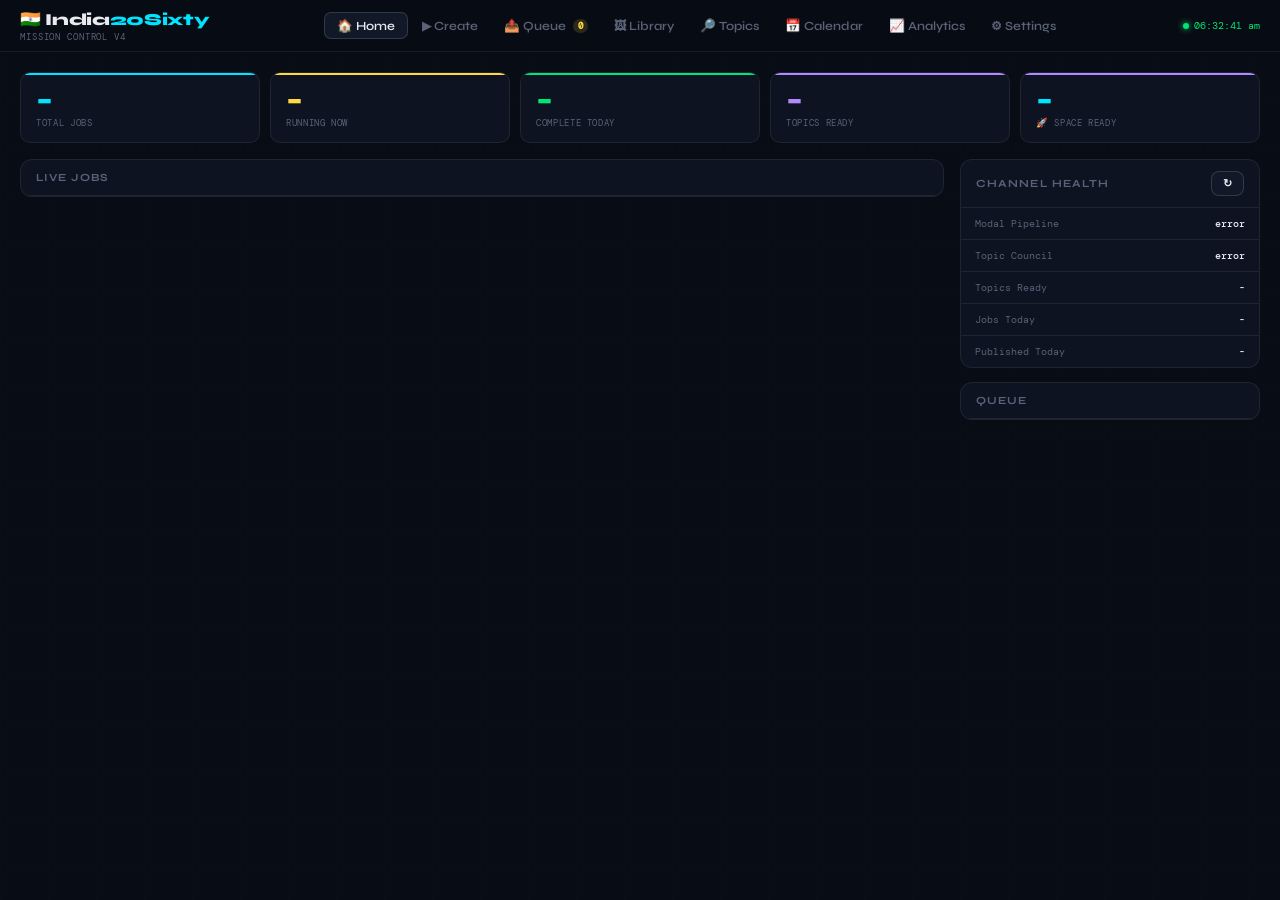
==== commit d2744292: "fix: longform kill/retry/logs, dispatch 404, modal logs tab" ====
--- a/index.html
+++ b/index.html
@@ -1227,6 +1227,7 @@
     <div style="display:flex;gap:4px;margin-bottom:14px">
       <button class="tab active" id="ltab-failed"  onclick="switchLogsTab('failed')">&#9888; Failed</button>
       <button class="tab"        id="ltab-history" onclick="switchLogsTab('history')">&#10003; History</button>
+      <button class="tab"        id="ltab-modal"   onclick="switchLogsTab('modal')">&#128196; Modal Logs</button>
     </div>
     <div id="logs-list">
       <div style="text-align:center;padding:40px;color:var(--muted);font-family:var(--mono);font-size:.75rem">Loading...</div>
@@ -1279,4 +1280,4 @@
 
 <script src="app.js"></script>
 </body>
-</html>+</html>
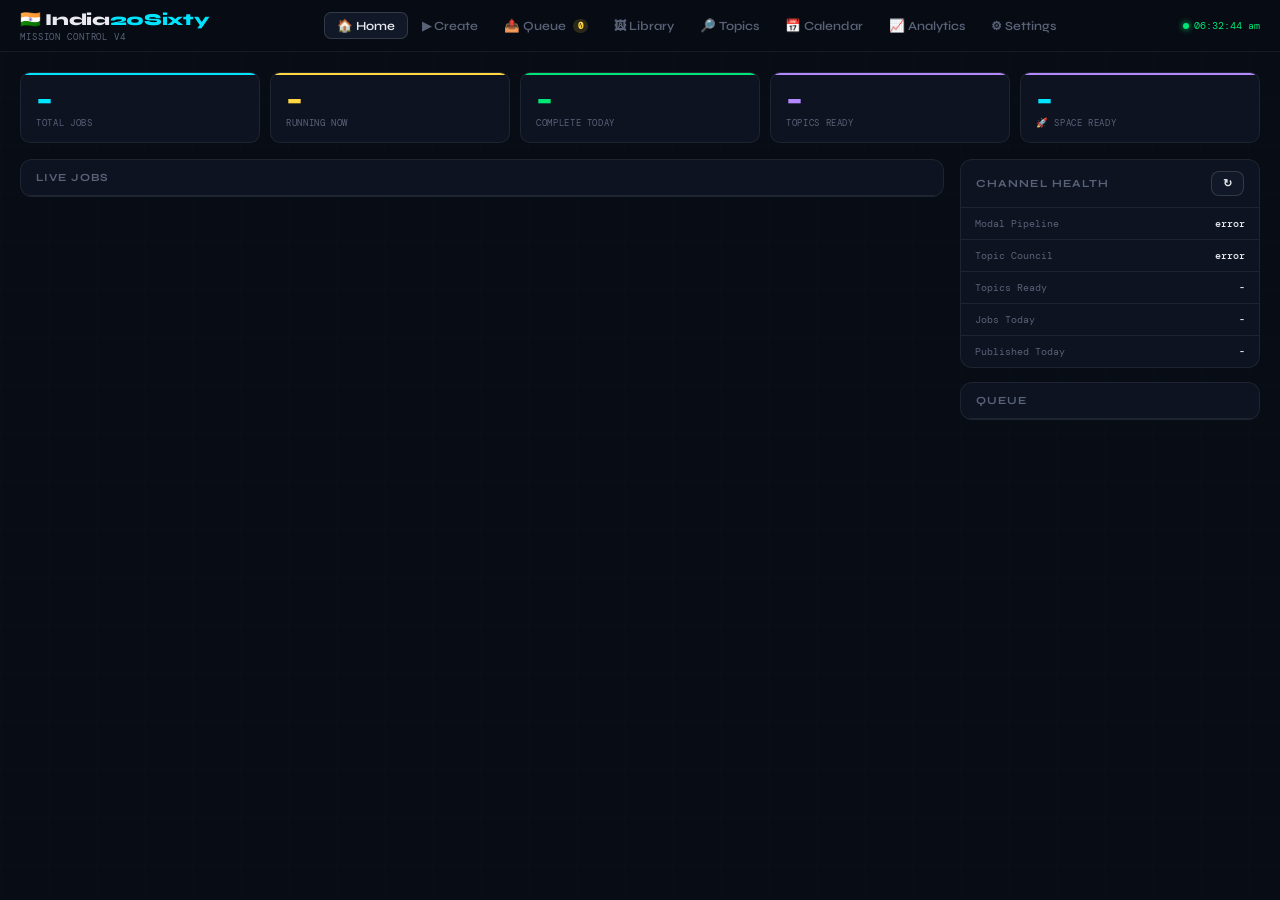
==== commit 26817700: "fix: inject current date into all GPT prompts, correct tense for past events" ====
--- a/index.html
+++ b/index.html
@@ -783,6 +783,19 @@
           <div id="lf-pre-engine-voice" style="color:var(--green)">&#9889; Chatterbox — free</div>
         </div>
       </div>
+      <div style="display:flex;gap:8px;margin-bottom:12px">
+        <button id="lf-mode-auto" onclick="setLfMode('auto')"
+          style="flex:1;padding:12px;border-radius:8px;border:2px solid var(--accent);background:rgba(0,229,255,.08);cursor:pointer;text-align:left">
+          <div style="font-size:.82rem;font-weight:700;color:var(--accent)">🤖 Full Auto</div>
+          <div style="font-family:var(--mono);font-size:.6rem;color:var(--muted);margin-top:2px">Script → AI Images → Voice → Render → Publish</div>
+        </button>
+        <button id="lf-mode-manual" onclick="setLfMode('manual')"
+          style="flex:1;padding:12px;border-radius:8px;border:2px solid var(--border);background:transparent;cursor:pointer;text-align:left">
+          <div style="font-size:.82rem;font-weight:700;color:var(--text)">🎨 Library Images</div>
+          <div style="font-family:var(--mono);font-size:.6rem;color:var(--muted);margin-top:2px">Script → Pick images from library → Voice → Render</div>
+        </button>
+      </div>
+      <input type="hidden" id="lf-auto-mode" value="true">
       <button class="btn btn-primary" style="width:100%" onclick="createLongformJob()">&#127916; Create Long-form Video</button>
       <div id="lf-create-status" style="margin-top:8px;font-family:var(--mono);font-size:.7rem;color:var(--muted)"></div>
     </div>
@@ -1280,4 +1293,4 @@
 
 <script src="app.js"></script>
 </body>
-</html>
+</html>
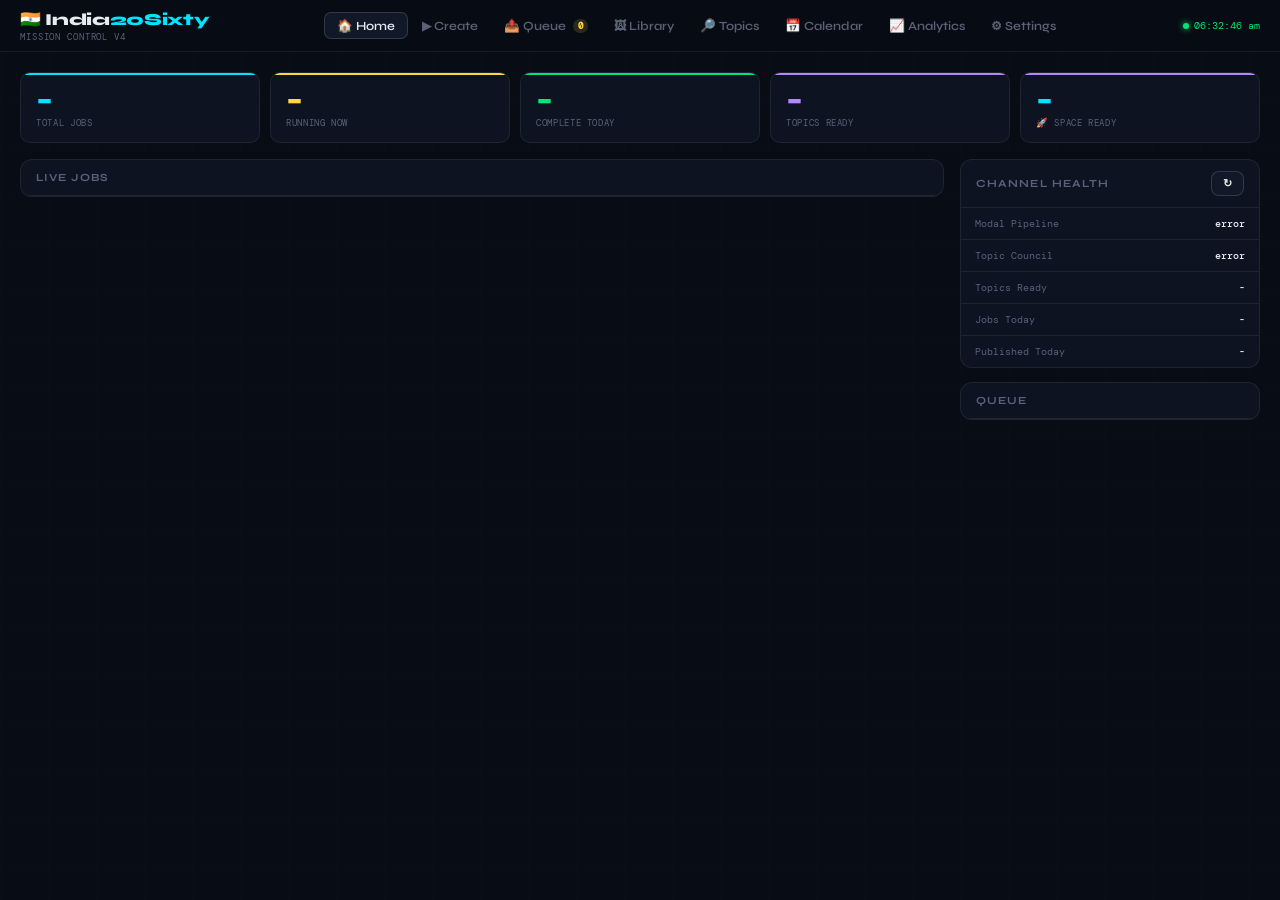
==== commit 1beb5ad9: "fix: TMP_DIR mkdir in voice/images handlers, stagger auto spawns, CLIP token limit" ====
--- a/index.html
+++ b/index.html
@@ -741,6 +741,19 @@
   <div class="create-panel" id="cpanel-longform">
     <div style="background:var(--surface);border:1px solid var(--border);border-radius:14px;padding:20px;margin-bottom:18px">
       <div style="font-size:.78rem;font-weight:700;color:var(--muted);text-transform:uppercase;letter-spacing:.08em;margin-bottom:14px">&#127916; New Long-form Video</div>
+
+      <!-- Topic Suggestions -->
+      <div style="margin-bottom:12px">
+        <div style="display:flex;align-items:center;gap:8px;margin-bottom:6px">
+          <div style="font-size:.72rem;font-weight:600;color:var(--text)">&#128161; Story Ideas</div>
+          <button class="btn btn-sm" onclick="loadLfTopicIdeas()" style="font-size:.6rem;padding:2px 10px;background:rgba(0,229,255,.1);color:var(--accent);border-color:rgba(0,229,255,.3)">&#8635; Replenish</button>
+          <div id="lf-ideas-status" style="font-family:var(--mono);font-size:.6rem;color:var(--muted)"></div>
+        </div>
+        <div id="lf-topic-ideas" style="display:flex;flex-wrap:wrap;gap:6px;margin-bottom:8px">
+          <div style="font-family:var(--mono);font-size:.65rem;color:var(--muted)">Click Refresh to get story ideas...</div>
+        </div>
+      </div>
+
       <div style="display:grid;grid-template-columns:1fr 1fr;gap:10px;margin-bottom:10px">
         <div>
           <div style="font-size:.72rem;color:var(--muted);margin-bottom:4px">Topic</div>
@@ -750,7 +763,7 @@
         </div>
         <div>
           <div style="font-size:.72rem;color:var(--muted);margin-bottom:4px">Cluster</div>
-          <select id="lf-cluster"
+          <select id="lf-cluster" onchange="loadLfTopicIdeas()"
             style="width:100%;background:var(--bg);border:1px solid var(--border);border-radius:8px;
                    padding:8px 10px;color:var(--text);font-size:.82rem;box-sizing:border-box">
             <option value="Space">&#128640; Space &amp; Defence</option>
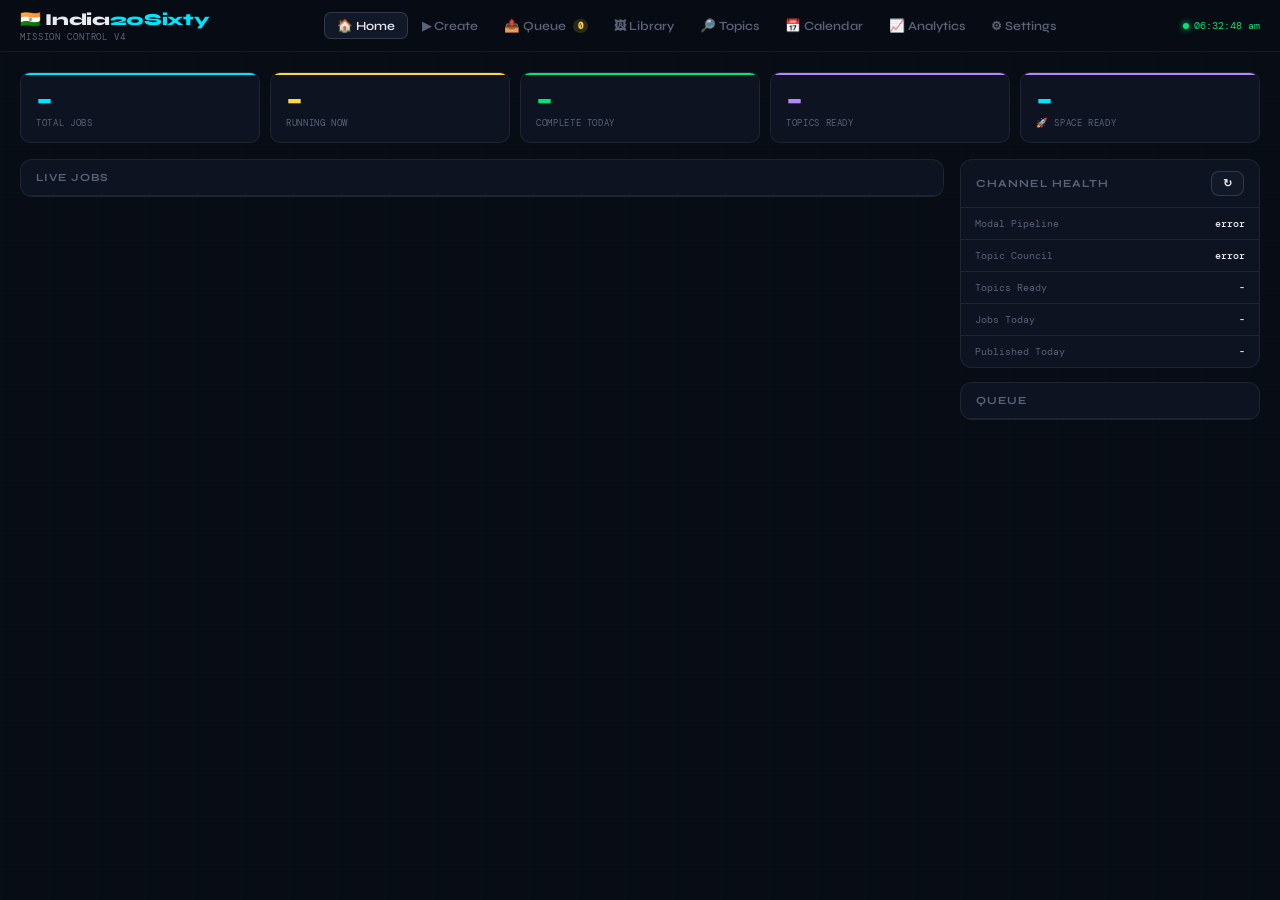
==== commit 5acf223e: "redesign: clear auto vs manual create flow, pipeline preview, longform as third option" ====
--- a/index.html
+++ b/index.html
@@ -481,76 +481,97 @@
 <!-- CREATE ─────────────────────────────────────────────────── -->
 <div class="page" id="page-create">
   <div id="debug-create"></div>
-  <div class="create-tabs">
-    <div class="create-tab active" id="ctab-auto"     onclick="switchCreateTab('auto',this)">
+  <div class="create-tabs" style="grid-template-columns:1fr 1fr;gap:12px;margin-bottom:8px">
+    <div class="create-tab active" id="ctab-auto" onclick="switchCreateTab('auto',this)">
       <div class="create-tab-icon">&#9889;</div>
       <div class="create-tab-title">Full Auto</div>
-      <div class="create-tab-desc">Pick from queue, pipeline handles everything end to end</div>
-    </div>
-    <div class="create-tab" id="ctab-library" onclick="switchCreateTab('library',this)">
-      <div class="create-tab-icon">&#128444;</div>
-      <div class="create-tab-title">From Library</div>
-      <div class="create-tab-desc">Select 3 saved images — no image generation credits needed</div>
-    </div>
-    <div class="create-tab" id="ctab-manual"  onclick="switchCreateTab('manual',this)">
-      <div class="create-tab-icon">&#9999;</div>
-      <div class="create-tab-title">Manual</div>
-      <div class="create-tab-desc">Pick a topic, customise script, choose visuals and voice — fully flexible</div>
-    </div>
-    <div class="create-tab" id="ctab-longform" onclick="switchCreateTab('longform',this)">
-      <div class="create-tab-icon">&#127916;</div>
-      <div class="create-tab-title">Long-form</div>
-      <div class="create-tab-desc">3–12 minute videos with chapters, mixed media, per-segment voice</div>
-    </div>
-  </div>
-
-  <!-- AUTO PANEL -->
+      <div class="create-tab-desc">Pick topic → one button → published to YouTube. Zero decisions.</div>
+    </div>
+    <div class="create-tab" id="ctab-manual" onclick="switchCreateTab('manual',this)">
+      <div class="create-tab-icon">&#9999;&#65039;</div>
+      <div class="create-tab-title">Manual Control</div>
+      <div class="create-tab-desc">You control each step. Mix auto and manual at every stage.</div>
+    </div>
+  </div>
+  <div style="margin-bottom:16px">
+    <div class="create-tab" id="ctab-longform" onclick="switchCreateTab('longform',this)" style="border-radius:10px;padding:10px 16px;display:flex;align-items:center;gap:12px">
+      <div style="font-size:1.1rem">&#127916;</div>
+      <div>
+        <div class="create-tab-title" style="font-size:.82rem">Long-form Video</div>
+        <div class="create-tab-desc">3–12 min documentary with 6 chapters. Full auto or per-segment manual control.</div>
+      </div>
+    </div>
+  </div>
+
+  <!-- ── FULL AUTO PANEL ─────────────────────────────────────── -->
   <div class="create-panel active" id="cpanel-auto">
-    <div class="panel" style="margin-bottom:0">
-      <div class="panel-head"><span class="panel-title">Create Video</span></div>
+    <div class="panel" style="margin-bottom:12px">
+      <div class="panel-head"><span class="panel-title">&#9889; Full Auto</span></div>
       <div style="padding:16px">
-        <div class="form-group">
-          <label class="form-label">Category (optional — leave blank for highest scoring)</label>
+
+        <!-- Pipeline preview -->
+        <div style="display:flex;align-items:center;gap:0;margin-bottom:16px;overflow-x:auto;padding:12px;background:rgba(0,229,255,.03);border:1px solid rgba(0,229,255,.1);border-radius:10px">
+          <div style="text-align:center;min-width:70px">
+            <div style="font-size:1rem">&#128240;</div>
+            <div style="font-family:var(--mono);font-size:.55rem;color:var(--accent)">Topic</div>
+            <div style="font-family:var(--mono);font-size:.5rem;color:var(--muted)">from queue</div>
+          </div>
+          <div style="color:var(--muted);font-size:.7rem;padding:0 4px">&#8594;</div>
+          <div style="text-align:center;min-width:70px">
+            <div style="font-size:1rem">&#128196;</div>
+            <div style="font-family:var(--mono);font-size:.55rem;color:var(--accent)">Script</div>
+            <div style="font-family:var(--mono);font-size:.5rem;color:var(--muted)">AI writes</div>
+          </div>
+          <div style="color:var(--muted);font-size:.7rem;padding:0 4px">&#8594;</div>
+          <div style="text-align:center;min-width:70px">
+            <div style="font-size:1rem">&#128444;&#65039;</div>
+            <div style="font-family:var(--mono);font-size:.55rem;color:var(--accent)">Images</div>
+            <div style="font-family:var(--mono);font-size:.5rem;color:var(--muted)">FLUX GPU</div>
+          </div>
+          <div style="color:var(--muted);font-size:.7rem;padding:0 4px">&#8594;</div>
+          <div style="text-align:center;min-width:70px">
+            <div style="font-size:1rem">&#127908;</div>
+            <div style="font-family:var(--mono);font-size:.55rem;color:var(--accent)">Voice</div>
+            <div style="font-family:var(--mono);font-size:.5rem;color:var(--muted)">Chatterbox</div>
+          </div>
+          <div style="color:var(--muted);font-size:.7rem;padding:0 4px">&#8594;</div>
+          <div style="text-align:center;min-width:70px">
+            <div style="font-size:1rem">&#127916;</div>
+            <div style="font-family:var(--mono);font-size:.55rem;color:var(--accent)">Render</div>
+            <div style="font-family:var(--mono);font-size:.5rem;color:var(--muted)">ffmpeg</div>
+          </div>
+          <div style="color:var(--muted);font-size:.7rem;padding:0 4px">&#8594;</div>
+          <div style="text-align:center;min-width:70px">
+            <div style="font-size:1rem">&#128640;</div>
+            <div style="font-family:var(--mono);font-size:.55rem;color:var(--green)">YouTube</div>
+            <div style="font-family:var(--mono);font-size:.5rem;color:var(--muted)">published</div>
+          </div>
+        </div>
+
+        <!-- Category preference -->
+        <div class="form-group" style="margin-bottom:14px">
+          <label class="form-label" style="font-size:.72rem;color:var(--muted)">Category preference (optional — leave blank for best available)</label>
           <div class="cat-grid" id="auto-cat-strip"></div>
         </div>
-        <button class="btn btn-primary" id="auto-create-btn" onclick="doAutoCreate()" style="width:100%;justify-content:center;padding:12px">
-          &#9654; Create Video
+
+        <button class="btn btn-primary" id="auto-create-btn" onclick="doAutoCreate()" style="width:100%;justify-content:center;padding:14px;font-size:.92rem;letter-spacing:.02em">
+          &#9654; Create &amp; Publish Now
         </button>
+        <div style="font-family:var(--mono);font-size:.62rem;color:var(--muted);text-align:center;margin-top:8px">
+          Runs in background ~4 min. Check Queue for progress.
+        </div>
       </div>
       <div class="quick-actions">
-        <button class="btn btn-ghost btn-sm"   onclick="doGenerateTopic()">&#10022; Generate Topic</button>
-        <button class="btn btn-purple btn-sm"  onclick="openReplenishModal()">&#8635; Replenish Queue</button>
+        <button class="btn btn-ghost btn-sm"   onclick="doGenerateTopic()">&#10022; Gen Topic</button>
+        <button class="btn btn-purple btn-sm"  onclick="openReplenishModal()">&#8635; Replenish</button>
         <button class="btn btn-red btn-sm"     onclick="doKillIncomplete()">&#9940; Kill Stuck</button>
-        <button class="btn btn-ghost btn-sm"   onclick="doRestoreFailed()">&#8617; Restore Failed</button>
+        <button class="btn btn-ghost btn-sm"   onclick="doRestoreFailed()">&#8617; Restore</button>
         <button class="btn btn-orange btn-sm"  onclick="doTestRender()">&#9741; Test Modal</button>
       </div>
     </div>
   </div>
 
-  <!-- LIBRARY PANEL -->
-  <div class="create-panel" id="cpanel-library">
-    <div style="display:flex;align-items:center;justify-content:space-between;margin-bottom:14px;flex-wrap:wrap;gap:10px">
-      <div>
-        <div style="font-size:.9rem;font-weight:700">Select 3 Images
-          <span id="lib-count" style="font-family:var(--mono);font-size:.68rem;background:rgba(0,229,255,.12);color:var(--accent);padding:2px 8px;border-radius:4px;margin-left:6px">0</span>
-        </div>
-        <div style="font-family:var(--mono);font-size:.62rem;color:var(--muted);margin-top:2px">Images saved from previous pipeline runs. Select exactly 3 then create.</div>
-      </div>
-      <div style="display:flex;gap:8px;align-items:center">
-        <span id="lib-sel-count" style="font-family:var(--mono);font-size:.68rem;color:var(--yellow)">0 / 3 selected</span>
-        <label class="btn btn-ghost btn-sm" style="cursor:pointer">
-          &#8679; Upload
-          <input type="file" id="lib-upload-input" accept="image/*" multiple style="display:none" onchange="uploadLibImages(this)">
-        </label>
-        <button class="btn btn-primary btn-sm" id="lib-create-btn" onclick="createVideoFromLibrary()" disabled style="opacity:.4">&#9654; Create</button>
-        <button class="btn btn-ghost btn-sm" onclick="loadLibrary()">&#8635;</button>
-      </div>
-    </div>
-    <div id="lib-filter" style="display:flex;gap:6px;flex-wrap:wrap;margin-bottom:12px"></div>
-    <div id="lib-grid" style="display:grid;grid-template-columns:repeat(auto-fill,minmax(150px,1fr));gap:10px"></div>
-  </div>
-
-  <!-- MANUAL PANEL — step-progressive, topic-driven -->
+  <!-- ── MANUAL PANEL ───────────────────────────────────────── -->
   <div class="create-panel" id="cpanel-manual">
 
     <!-- Step 1: Topic -->
@@ -565,177 +586,171 @@
           <button id="mts-custom" onclick="setManualTopicSrc('custom')" class="btn btn-sm"             style="font-size:.7rem">Custom</button>
         </div>
       </div>
-
-      <!-- Queue source -->
       <div id="mts-queue-panel">
         <div id="manual-cat-strip" style="display:flex;gap:5px;flex-wrap:wrap;margin-bottom:10px"></div>
         <div id="manual-topic-cards" style="max-height:220px;overflow-y:auto;display:grid;gap:6px">
           <div style="text-align:center;padding:20px;color:var(--muted);font-family:var(--mono);font-size:.72rem">Loading topics...</div>
         </div>
       </div>
-
-      <!-- Custom source -->
       <div id="mts-custom-panel" style="display:none">
-        <input id="m-custom-topic" type="text" placeholder="e.g. India's first space station 2035"
-          style="width:100%;background:var(--bg);border:1px solid var(--border);border-radius:8px;
-                 padding:8px 10px;color:var(--text);font-size:.82rem;box-sizing:border-box;margin-bottom:8px">
-        <button class="btn btn-primary" style="width:100%;font-size:.78rem" onclick="generateManualScript()">&#9889; Generate Script</button>
-      </div>
-
-      <!-- Selected topic display -->
-      <div id="m-selected-topic" style="display:none;margin-top:10px;padding:10px;background:rgba(0,229,255,.06);border:1px solid rgba(0,229,255,.2);border-radius:8px">
-        <div style="display:flex;align-items:center;justify-content:space-between">
-          <div>
-            <div style="font-size:.8rem;font-weight:600" id="m-sel-name"></div>
-            <div style="font-family:var(--mono);font-size:.62rem;color:var(--muted)" id="m-sel-meta"></div>
-          </div>
-          <button class="btn btn-sm" style="font-size:.7rem" onclick="clearManualTopic()">&#10005; Clear</button>
-        </div>
+        <input id="m-custom-topic" type="text" placeholder="e.g. India first space station 2035"
+          style="width:100%;background:var(--bg);border:1px solid var(--border);border-radius:8px;padding:8px 10px;color:var(--text);font-size:.82rem;box-sizing:border-box">
+        <button class="btn btn-primary btn-sm" style="margin-top:8px;font-size:.72rem" onclick="setCustomManualTopic()">Use This Topic</button>
       </div>
     </div>
 
     <!-- Step 2: Script -->
-    <div id="m-step-script" style="display:none;background:var(--surface);border:1px solid var(--border);border-radius:12px;padding:16px;margin-bottom:12px">
-      <div style="display:flex;align-items:center;justify-content:space-between;margin-bottom:10px">
+    <div style="background:var(--surface);border:1px solid var(--border);border-radius:12px;padding:16px;margin-bottom:12px">
+      <div style="display:flex;align-items:center;justify-content:space-between;margin-bottom:12px">
         <div style="display:flex;align-items:center;gap:8px">
           <span style="background:var(--green);color:#000;font-size:.65rem;font-weight:800;width:20px;height:20px;border-radius:50%;display:flex;align-items:center;justify-content:center">2</span>
           <span style="font-size:.82rem;font-weight:700">Script</span>
-        </div>
-        <div style="display:flex;align-items:center;gap:8px">
-          <span id="m-wc" style="font-family:var(--mono);font-size:.68rem;color:var(--green)">0 words · ~0s</span>
+          <span id="m-wc" style="font-family:var(--mono);font-size:.65rem;color:var(--muted)">0 words &#183; ~0s</span>
+        </div>
+        <div style="display:flex;gap:4px">
+          <button class="btn btn-sm" style="font-size:.68rem" onclick="generateManualScript()">&#9889; Auto-generate</button>
+          <button class="btn btn-sm" style="font-size:.68rem" onclick="regenManualScript()">&#8635; Regen</button>
           <button class="btn btn-sm" style="font-size:.68rem" onclick="copyManualScript()">&#128203; Copy</button>
-          <button class="btn btn-sm" style="font-size:.68rem" onclick="regenManualScript()">&#8635; Regen</button>
         </div>
       </div>
       <textarea id="m-script" rows="5" oninput="updateManualWordCount()"
-        style="width:100%;background:var(--bg);border:1px solid var(--border);border-radius:8px;
-               padding:8px 10px;color:var(--text);font-size:.8rem;resize:vertical;box-sizing:border-box;line-height:1.6"
-        placeholder="Script will appear here. Edit freely."></textarea>
+        style="width:100%;background:var(--bg);border:1px solid var(--border);border-radius:8px;padding:8px 10px;color:var(--text);font-size:.8rem;resize:vertical;box-sizing:border-box;line-height:1.6"
+        placeholder="Click Auto-generate or write your own script here.&#10;48&#8211;55 words &#183; Indian English &#183; No CTA &#183; End with a debate question"></textarea>
       <div style="font-family:var(--mono);font-size:.6rem;color:var(--muted);margin-top:4px">
-        Max 55 words · Indian English · No &quot;Fact:&quot; prefix · End with a question
-      </div>
-    </div>
-
-    <!-- Step 3: Visuals -->
-    <div id="m-step-visuals" style="display:none;background:var(--surface);border:1px solid var(--border);border-radius:12px;padding:16px;margin-bottom:12px">
-      <div style="display:flex;align-items:center;justify-content:space-between;margin-bottom:12px">
+        48&#8211;55 words &#183; Indian English only &#183; No subscribe CTA &#183; End with a debate question
+      </div>
+    </div>
+
+    <!-- Step 3: Images — each slot independently auto/library/upload -->
+    <div style="background:var(--surface);border:1px solid var(--border);border-radius:12px;padding:16px;margin-bottom:12px">
+      <div style="display:flex;align-items:center;justify-content:space-between;margin-bottom:10px">
         <div style="display:flex;align-items:center;gap:8px">
           <span style="background:var(--purple);color:#000;font-size:.65rem;font-weight:800;width:20px;height:20px;border-radius:50%;display:flex;align-items:center;justify-content:center">3</span>
-          <span style="font-size:.82rem;font-weight:700">Visuals</span>
-        </div>
-        <div style="display:flex;gap:4px">
-          <button id="vtog-images" onclick="setManualVisualMode('images')" class="btn btn-primary btn-sm" style="font-size:.7rem">&#128444; 3 Images</button>
-          <button id="vtog-video"  onclick="setManualVisualMode('video')"  class="btn btn-sm"             style="font-size:.7rem">&#127909; Upload Video</button>
-        </div>
-      </div>
-
-      <!-- Images mode -->
-      <div id="vmode-images">
-        <div style="font-family:var(--mono);font-size:.65rem;color:var(--muted);margin-bottom:8px">
-          Edit prompts or use as-is. Auto-gen uses credits (~3 Leonardo).
-        </div>
-        <div id="m-img-prompts">
-          <div style="margin-bottom:6px" id="m-img-p1-wrap">
-            <div style="font-size:.65rem;color:var(--muted);margin-bottom:3px">Image 1 — Hook</div>
-            <div style="display:flex;gap:5px">
-              <textarea id="m-img-p1" rows="2" style="flex:1;background:var(--bg);border:1px solid var(--border);border-radius:6px;padding:6px;color:var(--text);font-size:.72rem;resize:none"></textarea>
-              <div style="display:flex;flex-direction:column;gap:4px">
-                <button class="btn btn-sm" style="font-size:.62rem;padding:3px 7px" onclick="autoGenManualImg(0)">&#9889;</button>
-                <label class="btn btn-sm" style="font-size:.62rem;padding:3px 7px;cursor:pointer">&#8679;<input type="file" accept="image/*" style="display:none" onchange="uploadManualImg(event,0)"></label>
-              </div>
+          <span style="font-size:.82rem;font-weight:700">Images</span>
+          <span style="font-family:var(--mono);font-size:.62rem;color:var(--muted)">3 scenes &#183; each: auto / library / upload</span>
+        </div>
+        <button class="btn btn-sm" style="font-size:.68rem" onclick="autoGenAllManualImgs()">&#9889; Auto all 3</button>
+      </div>
+      <div id="m-img-prompts">
+        <!-- Scene 1 -->
+        <div style="margin-bottom:8px;padding:10px;background:var(--bg);border-radius:8px;border:1px solid var(--border)">
+          <div style="display:flex;align-items:center;justify-content:space-between;margin-bottom:5px">
+            <div style="font-size:.7rem;font-weight:600;color:var(--text)">Scene 1 &#8212; Hook</div>
+            <div style="display:flex;gap:3px">
+              <button class="btn btn-sm" style="font-size:.58rem;padding:2px 7px" onclick="autoGenManualImg(0)">&#9889; Auto</button>
+              <button class="btn btn-sm" style="font-size:.58rem;padding:2px 7px;color:var(--accent)" onclick="openManualLibPicker(0)">&#128444; Library</button>
+              <label class="btn btn-sm" style="font-size:.58rem;padding:2px 7px;cursor:pointer">&#8679; Upload<input type="file" accept="image/*" style="display:none" onchange="uploadManualImg(event,0)"></label>
             </div>
           </div>
-          <div style="margin-bottom:6px">
-            <div style="font-size:.65rem;color:var(--muted);margin-bottom:3px">Image 2 — Story</div>
-            <div style="display:flex;gap:5px">
-              <textarea id="m-img-p2" rows="2" style="flex:1;background:var(--bg);border:1px solid var(--border);border-radius:6px;padding:6px;color:var(--text);font-size:.72rem;resize:none"></textarea>
-              <div style="display:flex;flex-direction:column;gap:4px">
-                <button class="btn btn-sm" style="font-size:.62rem;padding:3px 7px" onclick="autoGenManualImg(1)">&#9889;</button>
-                <label class="btn btn-sm" style="font-size:.62rem;padding:3px 7px;cursor:pointer">&#8679;<input type="file" accept="image/*" style="display:none" onchange="uploadManualImg(event,1)"></label>
-              </div>
+          <textarea id="m-img-p1" rows="2" placeholder="Image prompt (auto-fills after script generation)"
+            style="width:100%;background:var(--surface);border:1px solid var(--border);border-radius:5px;padding:5px;color:var(--text);font-size:.7rem;resize:none;box-sizing:border-box"></textarea>
+          <div id="m-img-p1-preview" style="margin-top:5px;display:none;align-items:center;gap:8px">
+            <img id="m-img-p1-thumb" src="" style="width:40px;height:71px;object-fit:cover;border-radius:4px;border:2px solid var(--accent)">
+            <span style="font-family:var(--mono);font-size:.6rem;color:var(--green)">&#10003; Set from library</span>
+            <button onclick="clearManualImgPick(0)" style="font-size:.6rem;color:var(--red);background:none;border:none;cursor:pointer">&#10005;</button>
+          </div>
+        </div>
+        <!-- Scene 2 -->
+        <div style="margin-bottom:8px;padding:10px;background:var(--bg);border-radius:8px;border:1px solid var(--border)">
+          <div style="display:flex;align-items:center;justify-content:space-between;margin-bottom:5px">
+            <div style="font-size:.7rem;font-weight:600;color:var(--text)">Scene 2 &#8212; Story</div>
+            <div style="display:flex;gap:3px">
+              <button class="btn btn-sm" style="font-size:.58rem;padding:2px 7px" onclick="autoGenManualImg(1)">&#9889; Auto</button>
+              <button class="btn btn-sm" style="font-size:.58rem;padding:2px 7px;color:var(--accent)" onclick="openManualLibPicker(1)">&#128444; Library</button>
+              <label class="btn btn-sm" style="font-size:.58rem;padding:2px 7px;cursor:pointer">&#8679; Upload<input type="file" accept="image/*" style="display:none" onchange="uploadManualImg(event,1)"></label>
             </div>
           </div>
-          <div style="margin-bottom:8px">
-            <div style="font-size:.65rem;color:var(--muted);margin-bottom:3px">Image 3 — Payoff</div>
-            <div style="display:flex;gap:5px">
-              <textarea id="m-img-p3" rows="2" style="flex:1;background:var(--bg);border:1px solid var(--border);border-radius:6px;padding:6px;color:var(--text);font-size:.72rem;resize:none"></textarea>
-              <div style="display:flex;flex-direction:column;gap:4px">
-                <button class="btn btn-sm" style="font-size:.62rem;padding:3px 7px" onclick="autoGenManualImg(2)">&#9889;</button>
-                <label class="btn btn-sm" style="font-size:.62rem;padding:3px 7px;cursor:pointer">&#8679;<input type="file" accept="image/*" style="display:none" onchange="uploadManualImg(event,2)"></label>
-              </div>
+          <textarea id="m-img-p2" rows="2" placeholder="Image prompt for story scene"
+            style="width:100%;background:var(--surface);border:1px solid var(--border);border-radius:5px;padding:5px;color:var(--text);font-size:.7rem;resize:none;box-sizing:border-box"></textarea>
+          <div id="m-img-p2-preview" style="margin-top:5px;display:none;align-items:center;gap:8px">
+            <img id="m-img-p2-thumb" src="" style="width:40px;height:71px;object-fit:cover;border-radius:4px;border:2px solid var(--accent)">
+            <span style="font-family:var(--mono);font-size:.6rem;color:var(--green)">&#10003; Set from library</span>
+            <button onclick="clearManualImgPick(1)" style="font-size:.6rem;color:var(--red);background:none;border:none;cursor:pointer">&#10005;</button>
+          </div>
+        </div>
+        <!-- Scene 3 -->
+        <div style="padding:10px;background:var(--bg);border-radius:8px;border:1px solid var(--border)">
+          <div style="display:flex;align-items:center;justify-content:space-between;margin-bottom:5px">
+            <div style="font-size:.7rem;font-weight:600;color:var(--text)">Scene 3 &#8212; Payoff</div>
+            <div style="display:flex;gap:3px">
+              <button class="btn btn-sm" style="font-size:.58rem;padding:2px 7px" onclick="autoGenManualImg(2)">&#9889; Auto</button>
+              <button class="btn btn-sm" style="font-size:.58rem;padding:2px 7px;color:var(--accent)" onclick="openManualLibPicker(2)">&#128444; Library</button>
+              <label class="btn btn-sm" style="font-size:.58rem;padding:2px 7px;cursor:pointer">&#8679; Upload<input type="file" accept="image/*" style="display:none" onchange="uploadManualImg(event,2)"></label>
             </div>
           </div>
-        </div>
-        <div id="m-img-status" style="font-family:var(--mono);font-size:.68rem;color:var(--muted);margin-bottom:8px"></div>
-        <button class="btn" style="width:100%;font-size:.75rem" onclick="autoGenAllManualImgs()">&#9889; Auto-generate All 3 Images</button>
-      </div>
-
-      <!-- Video mode -->
-      <div id="vmode-video" style="display:none">
-        <div style="font-family:var(--mono);font-size:.65rem;color:var(--muted);margin-bottom:8px">
-          Upload a .mp4 from Leonardo web, Pika, Runway or anywhere. No credits used.
-        </div>
-        <label style="display:block;border:2px dashed var(--border2);border-radius:10px;padding:24px;text-align:center;cursor:pointer;transition:border-color .2s"
-          onmouseover="this.style.borderColor='var(--accent)'" onmouseout="this.style.borderColor='var(--border2)'">
-          <div style="font-size:1.8rem;margin-bottom:6px">&#127909;</div>
-          <div style="font-size:.8rem;font-weight:600;margin-bottom:4px">Click to upload video</div>
-          <div style="font-family:var(--mono);font-size:.62rem;color:var(--muted)">.mp4 recommended · max 500MB</div>
-          <input type="file" accept="video/*" style="display:none" onchange="handleManualVideoUpload(event)">
-        </label>
-        <div id="m-video-status" style="font-family:var(--mono);font-size:.68rem;color:var(--muted);margin-top:8px;text-align:center"></div>
-      </div>
+          <textarea id="m-img-p3" rows="2" placeholder="Image prompt for payoff scene"
+            style="width:100%;background:var(--surface);border:1px solid var(--border);border-radius:5px;padding:5px;color:var(--text);font-size:.7rem;resize:none;box-sizing:border-box"></textarea>
+          <div id="m-img-p3-preview" style="margin-top:5px;display:none;align-items:center;gap:8px">
+            <img id="m-img-p3-thumb" src="" style="width:40px;height:71px;object-fit:cover;border-radius:4px;border:2px solid var(--accent)">
+            <span style="font-family:var(--mono);font-size:.6rem;color:var(--green)">&#10003; Set from library</span>
+            <button onclick="clearManualImgPick(2)" style="font-size:.6rem;color:var(--red);background:none;border:none;cursor:pointer">&#10005;</button>
+          </div>
+        </div>
+      </div>
+      <div id="m-img-status" style="font-family:var(--mono);font-size:.65rem;color:var(--muted);margin-top:8px"></div>
     </div>
 
     <!-- Step 4: Voice -->
-    <div id="m-step-voice" style="display:none;background:var(--surface);border:1px solid var(--border);border-radius:12px;padding:16px;margin-bottom:12px">
+    <div style="background:var(--surface);border:1px solid var(--border);border-radius:12px;padding:16px;margin-bottom:12px">
       <div style="display:flex;align-items:center;justify-content:space-between;margin-bottom:12px">
         <div style="display:flex;align-items:center;gap:8px">
           <span style="background:var(--yellow);color:#000;font-size:.65rem;font-weight:800;width:20px;height:20px;border-radius:50%;display:flex;align-items:center;justify-content:center">4</span>
           <span style="font-size:.82rem;font-weight:700">Voice</span>
         </div>
         <div style="display:flex;gap:4px">
-          <button id="vtog-ai"     onclick="setManualVoiceMode('ai')"     class="btn btn-primary btn-sm" style="font-size:.7rem">&#129302; AI Voice</button>
-          <button id="vtog-record" onclick="setManualVoiceMode('record')" class="btn btn-sm"             style="font-size:.7rem">&#127908; Record</button>
-          <button id="vtog-upload" onclick="setManualVoiceMode('upload')" class="btn btn-sm"             style="font-size:.7rem">&#8679; Upload</button>
-        </div>
-      </div>
-      <!-- AI mode info -->
-      <div id="vvoice-ai" style="font-family:var(--mono);font-size:.68rem;color:var(--muted)">
-        ElevenLabs generates voice automatically. Pronunciation fixes applied. ~200 chars from quota.
-      </div>
-      <!-- Record mode info -->
-      <div id="vvoice-record" style="display:none;font-family:var(--mono);font-size:.68rem;color:var(--muted)">
-        Video renders first, then you record your voice in the Studio. Job goes to Queue → Awaiting Voice.
-      </div>
-      <!-- Upload mode -->
+          <button id="vtog-ai"     onclick="setManualVoiceMode('ai')"     class="btn btn-primary btn-sm" style="font-size:.7rem">&#129302; AI Auto</button>
+          <button id="vtog-record" onclick="setManualVoiceMode('record')" class="btn btn-sm"             style="font-size:.7rem">&#127908; Record Later</button>
+          <button id="vtog-upload" onclick="setManualVoiceMode('upload')" class="btn btn-sm"             style="font-size:.7rem">&#8679; Upload File</button>
+        </div>
+      </div>
+      <div id="vvoice-ai" style="font-family:var(--mono);font-size:.68rem;color:var(--muted);padding:8px;background:var(--bg);border-radius:6px">
+        &#129302; Chatterbox voice clone — Indian English, free GPU. Generates automatically.
+      </div>
+      <div id="vvoice-record" style="display:none;font-family:var(--mono);font-size:.68rem;color:var(--muted);padding:8px;background:var(--bg);border-radius:6px">
+        &#127908; Silent video renders first. Go to Queue &#8594; record your voice in Studio &#8594; publish.
+      </div>
       <div id="vvoice-upload" style="display:none">
         <label style="display:block;border:2px dashed var(--border2);border-radius:8px;padding:16px;text-align:center;cursor:pointer">
-          <div style="font-size:.8rem;font-weight:600;margin-bottom:4px">&#127908; Upload your voice recording</div>
-          <div style="font-family:var(--mono);font-size:.62rem;color:var(--muted)">.mp3 · .wav · .m4a · .webm</div>
+          <div style="font-size:.8rem;font-weight:600;margin-bottom:4px">&#127908; Click to upload voice</div>
+          <div style="font-family:var(--mono);font-size:.62rem;color:var(--muted)">.mp3 &#183; .wav &#183; .m4a &#183; .webm</div>
           <input type="file" accept="audio/*" style="display:none" onchange="handleManualVoiceUpload(event)">
         </label>
         <div id="m-voice-status" style="font-family:var(--mono);font-size:.68rem;color:var(--muted);margin-top:6px;text-align:center"></div>
       </div>
     </div>
 
-    <!-- Step 5: Summary + Actions -->
-    <div id="m-step-actions" style="display:none;background:var(--surface);border:1px solid var(--border);border-radius:12px;padding:16px">
+    <!-- Step 5: Create -->
+    <div style="background:var(--surface);border:1px solid var(--border);border-radius:12px;padding:16px">
       <div style="display:flex;align-items:center;gap:8px;margin-bottom:12px">
-        <span style="background:var(--accent2);color:#fff;font-size:.65rem;font-weight:800;width:20px;height:20px;border-radius:50%;display:flex;align-items:center;justify-content:center">5</span>
+        <span style="background:var(--green);color:#000;font-size:.65rem;font-weight:800;width:20px;height:20px;border-radius:50%;display:flex;align-items:center;justify-content:center">5</span>
         <span style="font-size:.82rem;font-weight:700">Create</span>
       </div>
-      <div id="m-summary" style="font-family:var(--mono);font-size:.65rem;color:var(--muted);margin-bottom:12px;line-height:1.9"></div>
-      <div style="display:grid;grid-template-columns:1fr 1fr;gap:8px">
-        <button class="btn btn-primary" style="justify-content:center;padding:11px;font-size:.8rem" onclick="doManualCreate('publish')">
+
+      <!-- What will run summary -->
+      <div id="m-summary" style="font-family:var(--mono);font-size:.68rem;color:var(--muted);margin-bottom:12px;padding:10px;background:var(--bg);border-radius:8px;line-height:1.9"></div>
+
+      <!-- Remaining steps that will auto-run notice -->
+      <div id="m-auto-remainder" style="font-family:var(--mono);font-size:.62rem;padding:8px 10px;background:rgba(0,230,118,.06);border:1px solid rgba(0,230,118,.15);border-radius:6px;margin-bottom:12px;color:var(--muted);line-height:1.7">
+        <span style="color:var(--green);font-weight:600">Steps not manually set will run automatically:</span><br>
+        Any images not picked from library → FLUX auto-generated<br>
+        Voice set to AI Auto → Chatterbox generates from script
+      </div>
+
+      <div style="display:flex;gap:8px">
+        <button class="btn btn-primary" style="flex:1;justify-content:center;padding:12px" onclick="submitManualJob('create')">
           &#9654; Create &amp; Publish
         </button>
-        <button class="btn btn-ghost"   style="justify-content:center;padding:11px;font-size:.8rem" onclick="doManualCreate('stage')">
-          &#128190; Stage for Review
+        <button class="btn btn-ghost" style="flex:1;justify-content:center;padding:12px" onclick="submitManualJob('stage')">
+          &#9646;&#9646; Stage for Review
         </button>
       </div>
-      <div id="m-result" style="margin-top:10px;font-family:var(--mono);font-size:.72rem"></div>
-    </div>
-  </div>
+      <div style="font-family:var(--mono);font-size:.6rem;color:var(--muted);text-align:center;margin-top:6px">
+        Stage = renders video, holds before YouTube publish. Review in Queue tab.
+      </div>
+      <div id="m-result" style="margin-top:10px;font-family:var(--mono);font-size:.72rem;text-align:center"></div>
+    </div>
+  </div>
+
 
   <!-- LONGFORM PANEL — inside page-create -->
   <div class="create-panel" id="cpanel-longform">
@@ -860,6 +875,7 @@
       <span id="lib-sel-count2" style="font-family:var(--mono);font-size:.68rem;color:var(--yellow)">0 selected</span>
       <button class="btn btn-primary btn-sm" id="lib-create-btn2" onclick="createVideoFromLibrary2()" disabled style="opacity:.4">&#9654; Create Video (3)</button>
       <button id="lib-delete-btn" onclick="deleteSelectedImages()" style="display:none;align-items:center;gap:5px;background:rgba(255,82,82,.15);color:var(--red);border:1px solid rgba(255,82,82,.3);border-radius:6px;padding:5px 12px;font-size:.72rem;font-family:var(--font);cursor:pointer">&#128465; Delete</button>
+      <button class="btn btn-ghost btn-sm" onclick="backfillLibrary()" style="font-size:.68rem">&#8659; Backfill R2</button>
       <button class="btn btn-ghost btn-sm" onclick="loadLibrary()">&#8635; Refresh</button>
     </div>
   </div>
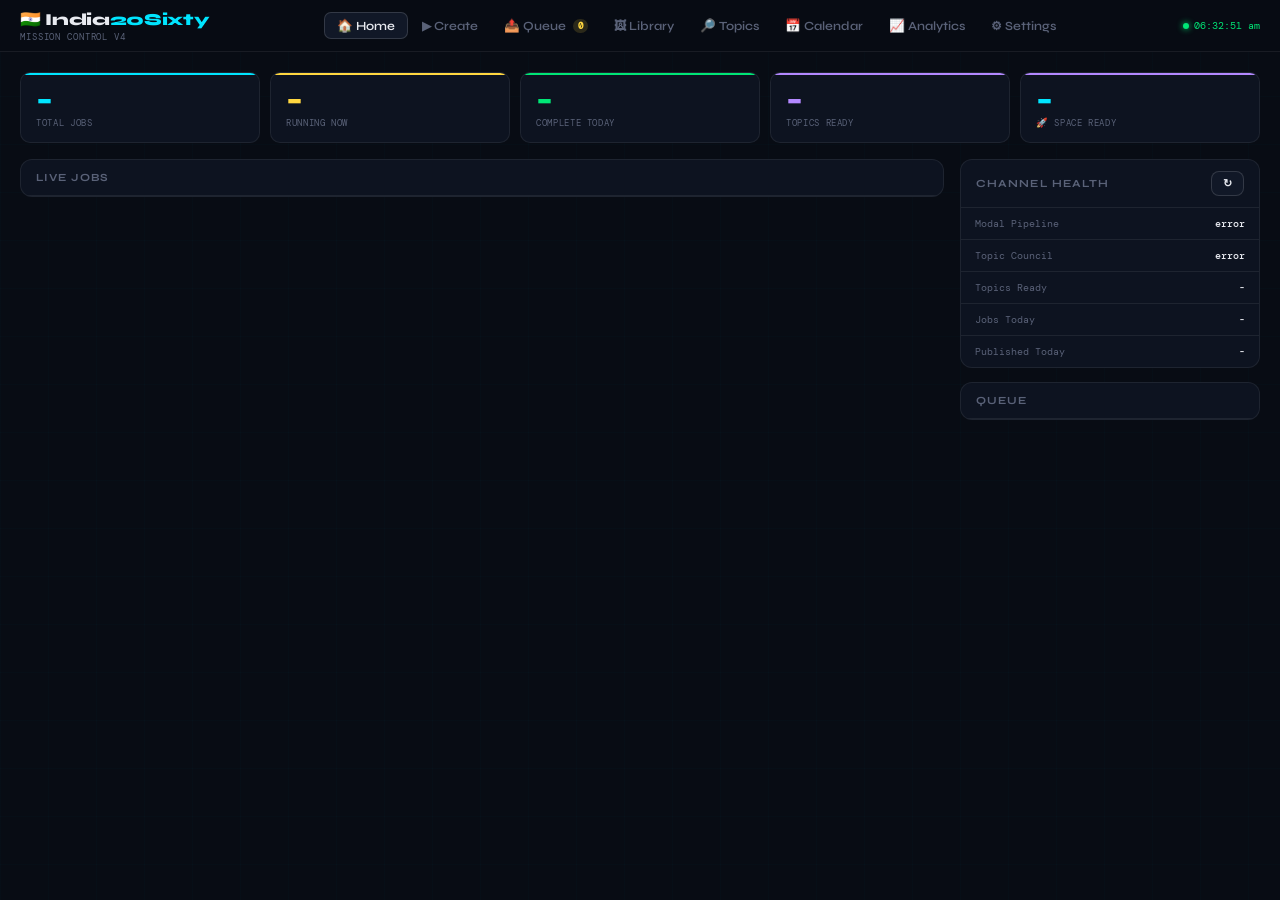
==== commit b65671d2: "fix: library always scans R2, replenish fire-and-forget, analytics sync rewrite" ====
--- a/index.html
+++ b/index.html
@@ -480,98 +480,138 @@
 
 <!-- CREATE ─────────────────────────────────────────────────── -->
 <div class="page" id="page-create">
-  <div id="debug-create"></div>
-  <div class="create-tabs" style="grid-template-columns:1fr 1fr;gap:12px;margin-bottom:8px">
+  <div class="create-tabs" style="grid-template-columns:repeat(4,1fr)">
     <div class="create-tab active" id="ctab-auto" onclick="switchCreateTab('auto',this)">
       <div class="create-tab-icon">&#9889;</div>
       <div class="create-tab-title">Full Auto</div>
-      <div class="create-tab-desc">Pick topic → one button → published to YouTube. Zero decisions.</div>
+      <div class="create-tab-desc">One click. Topic &#8594; Script &#8594; Images &#8594; Voice &#8594; YouTube.</div>
+    </div>
+    <div class="create-tab" id="ctab-freeimg" onclick="switchCreateTab('freeimg',this)">
+      <div class="create-tab-icon">&#128444;</div>
+      <div class="create-tab-title">Free Images</div>
+      <div class="create-tab-desc">Pick topic + 3 library images. Script, voice, render, publish &#8594; all auto.</div>
     </div>
     <div class="create-tab" id="ctab-manual" onclick="switchCreateTab('manual',this)">
       <div class="create-tab-icon">&#9999;&#65039;</div>
-      <div class="create-tab-title">Manual Control</div>
-      <div class="create-tab-desc">You control each step. Mix auto and manual at every stage.</div>
-    </div>
-  </div>
-  <div style="margin-bottom:16px">
-    <div class="create-tab" id="ctab-longform" onclick="switchCreateTab('longform',this)" style="border-radius:10px;padding:10px 16px;display:flex;align-items:center;gap:12px">
-      <div style="font-size:1.1rem">&#127916;</div>
-      <div>
-        <div class="create-tab-title" style="font-size:.82rem">Long-form Video</div>
-        <div class="create-tab-desc">3–12 min documentary with 6 chapters. Full auto or per-segment manual control.</div>
-      </div>
-    </div>
-  </div>
-
-  <!-- ── FULL AUTO PANEL ─────────────────────────────────────── -->
+      <div class="create-tab-title">Manual</div>
+      <div class="create-tab-desc">Full control. Auto or manual at every stage.</div>
+    </div>
+    <div class="create-tab" id="ctab-longform" onclick="switchCreateTab('longform',this)">
+      <div class="create-tab-icon">&#127916;</div>
+      <div class="create-tab-title">Long-form</div>
+      <div class="create-tab-desc">3&#8211;12 min. 6 chapters. Auto or per-segment.</div>
+    </div>
+  </div>
+
+  <!-- ── FULL AUTO ─────────────────────────────────────────── -->
   <div class="create-panel active" id="cpanel-auto">
-    <div class="panel" style="margin-bottom:12px">
-      <div class="panel-head"><span class="panel-title">&#9889; Full Auto</span></div>
+    <div class="panel" style="margin-bottom:0">
+      <div class="panel-head"><span class="panel-title">Full Auto &#8212; Zero Touch</span></div>
       <div style="padding:16px">
-
-        <!-- Pipeline preview -->
-        <div style="display:flex;align-items:center;gap:0;margin-bottom:16px;overflow-x:auto;padding:12px;background:rgba(0,229,255,.03);border:1px solid rgba(0,229,255,.1);border-radius:10px">
-          <div style="text-align:center;min-width:70px">
-            <div style="font-size:1rem">&#128240;</div>
-            <div style="font-family:var(--mono);font-size:.55rem;color:var(--accent)">Topic</div>
-            <div style="font-family:var(--mono);font-size:.5rem;color:var(--muted)">from queue</div>
-          </div>
-          <div style="color:var(--muted);font-size:.7rem;padding:0 4px">&#8594;</div>
-          <div style="text-align:center;min-width:70px">
-            <div style="font-size:1rem">&#128196;</div>
-            <div style="font-family:var(--mono);font-size:.55rem;color:var(--accent)">Script</div>
-            <div style="font-family:var(--mono);font-size:.5rem;color:var(--muted)">AI writes</div>
-          </div>
-          <div style="color:var(--muted);font-size:.7rem;padding:0 4px">&#8594;</div>
-          <div style="text-align:center;min-width:70px">
-            <div style="font-size:1rem">&#128444;&#65039;</div>
-            <div style="font-family:var(--mono);font-size:.55rem;color:var(--accent)">Images</div>
-            <div style="font-family:var(--mono);font-size:.5rem;color:var(--muted)">FLUX GPU</div>
-          </div>
-          <div style="color:var(--muted);font-size:.7rem;padding:0 4px">&#8594;</div>
-          <div style="text-align:center;min-width:70px">
-            <div style="font-size:1rem">&#127908;</div>
-            <div style="font-family:var(--mono);font-size:.55rem;color:var(--accent)">Voice</div>
-            <div style="font-family:var(--mono);font-size:.5rem;color:var(--muted)">Chatterbox</div>
-          </div>
-          <div style="color:var(--muted);font-size:.7rem;padding:0 4px">&#8594;</div>
-          <div style="text-align:center;min-width:70px">
-            <div style="font-size:1rem">&#127916;</div>
-            <div style="font-family:var(--mono);font-size:.55rem;color:var(--accent)">Render</div>
-            <div style="font-family:var(--mono);font-size:.5rem;color:var(--muted)">ffmpeg</div>
-          </div>
-          <div style="color:var(--muted);font-size:.7rem;padding:0 4px">&#8594;</div>
-          <div style="text-align:center;min-width:70px">
-            <div style="font-size:1rem">&#128640;</div>
-            <div style="font-family:var(--mono);font-size:.55rem;color:var(--green)">YouTube</div>
-            <div style="font-family:var(--mono);font-size:.5rem;color:var(--muted)">published</div>
-          </div>
-        </div>
-
-        <!-- Category preference -->
+        <div style="font-family:var(--mono);font-size:.68rem;color:var(--muted);margin-bottom:14px;padding:10px;background:rgba(0,229,255,.04);border:1px solid rgba(0,229,255,.12);border-radius:8px;line-height:1.7">
+          Picks best topic from queue &#8594; generates script &#8594; FLUX images &#8594; Chatterbox voice &#8594; renders &#8594; publishes to YouTube.<br>Nothing needed from you after clicking Create.
+        </div>
         <div class="form-group" style="margin-bottom:14px">
-          <label class="form-label" style="font-size:.72rem;color:var(--muted)">Category preference (optional — leave blank for best available)</label>
+          <label class="form-label">Category preference (optional)</label>
           <div class="cat-grid" id="auto-cat-strip"></div>
         </div>
-
-        <button class="btn btn-primary" id="auto-create-btn" onclick="doAutoCreate()" style="width:100%;justify-content:center;padding:14px;font-size:.92rem;letter-spacing:.02em">
-          &#9654; Create &amp; Publish Now
+        <button class="btn btn-primary" id="auto-create-btn" onclick="doAutoCreate()" style="width:100%;justify-content:center;padding:14px;font-size:.9rem">
+          &#9654; Create Video Now
         </button>
-        <div style="font-family:var(--mono);font-size:.62rem;color:var(--muted);text-align:center;margin-top:8px">
-          Runs in background ~4 min. Check Queue for progress.
-        </div>
+        <div id="debug-create" style="margin-top:8px;font-family:var(--mono);font-size:.68rem;color:var(--muted)"></div>
       </div>
       <div class="quick-actions">
-        <button class="btn btn-ghost btn-sm"   onclick="doGenerateTopic()">&#10022; Gen Topic</button>
-        <button class="btn btn-purple btn-sm"  onclick="openReplenishModal()">&#8635; Replenish</button>
-        <button class="btn btn-red btn-sm"     onclick="doKillIncomplete()">&#9940; Kill Stuck</button>
-        <button class="btn btn-ghost btn-sm"   onclick="doRestoreFailed()">&#8617; Restore</button>
-        <button class="btn btn-orange btn-sm"  onclick="doTestRender()">&#9741; Test Modal</button>
-      </div>
-    </div>
-  </div>
-
-  <!-- ── MANUAL PANEL ───────────────────────────────────────── -->
+        <button class="btn btn-ghost btn-sm"  onclick="doGenerateTopic()">&#10022; Generate Topic</button>
+        <button class="btn btn-purple btn-sm" onclick="openReplenishModal()">&#8635; Replenish Queue</button>
+        <button class="btn btn-red btn-sm"    onclick="doKillIncomplete()">&#9940; Kill Stuck</button>
+        <button class="btn btn-ghost btn-sm"  onclick="doRestoreFailed()">&#8617; Restore Failed</button>
+        <button class="btn btn-orange btn-sm" onclick="doTestRender()">&#9741; Test Modal</button>
+      </div>
+    </div>
+  </div>
+
+  <!-- ── FREE IMAGES ───────────────────────────────────────── -->
+  <div class="create-panel" id="cpanel-freeimg">
+
+    <!-- Step 1: Topic -->
+    <div style="background:var(--surface);border:1px solid var(--border);border-radius:12px;padding:16px;margin-bottom:12px">
+      <div style="display:flex;align-items:center;justify-content:space-between;margin-bottom:10px">
+        <div style="display:flex;align-items:center;gap:8px">
+          <span style="background:var(--accent);color:#000;font-size:.65rem;font-weight:800;width:20px;height:20px;border-radius:50%;display:flex;align-items:center;justify-content:center">1</span>
+          <span style="font-size:.82rem;font-weight:700">Pick Topic</span>
+        </div>
+        <div style="display:flex;gap:4px">
+          <button id="fi-src-queue"  onclick="setFiTopicSrc('queue')"  class="btn btn-primary btn-sm" style="font-size:.7rem">From Queue</button>
+          <button id="fi-src-custom" onclick="setFiTopicSrc('custom')" class="btn btn-sm"             style="font-size:.7rem">Custom</button>
+        </div>
+      </div>
+      <div id="fi-queue-panel">
+        <div id="fi-cat-strip" style="display:flex;gap:5px;flex-wrap:wrap;margin-bottom:8px"></div>
+        <div id="fi-topic-cards" style="max-height:200px;overflow-y:auto;display:grid;gap:5px">
+          <div style="text-align:center;padding:16px;color:var(--muted);font-family:var(--mono);font-size:.72rem">Loading topics...</div>
+        </div>
+      </div>
+      <div id="fi-custom-panel" style="display:none">
+        <input id="fi-custom-topic" type="text" placeholder="e.g. India's first space station 2035"
+          style="width:100%;background:var(--bg);border:1px solid var(--border);border-radius:8px;padding:8px 10px;color:var(--text);font-size:.82rem;box-sizing:border-box">
+        <button class="btn btn-primary btn-sm" style="margin-top:8px;font-size:.72rem" onclick="setFiCustomTopic()">Use This Topic</button>
+      </div>
+      <div id="fi-topic-display" style="display:none;margin-top:10px;padding:10px;background:rgba(0,229,255,.06);border:1px solid rgba(0,229,255,.2);border-radius:8px">
+        <div style="font-family:var(--mono);font-size:.62rem;color:var(--accent)">Selected:</div>
+        <div id="fi-topic-text" style="font-size:.82rem;font-weight:600;margin:2px 0"></div>
+        <div id="fi-topic-meta" style="font-family:var(--mono);font-size:.6rem;color:var(--muted)"></div>
+        <button onclick="clearFiTopic()" style="margin-top:4px;font-size:.6rem;color:var(--muted);background:none;border:none;cursor:pointer">&#10005; change</button>
+      </div>
+    </div>
+
+    <!-- Step 2: Pick 3 images from library -->
+    <div id="fi-step-images" style="display:none;background:var(--surface);border:1px solid var(--border);border-radius:12px;padding:16px;margin-bottom:12px">
+      <div style="display:flex;align-items:center;justify-content:space-between;margin-bottom:10px">
+        <div style="display:flex;align-items:center;gap:8px">
+          <span style="background:var(--purple);color:#000;font-size:.65rem;font-weight:800;width:20px;height:20px;border-radius:50%;display:flex;align-items:center;justify-content:center">2</span>
+          <span style="font-size:.82rem;font-weight:700">Pick 3 Images from Library</span>
+          <span id="fi-img-count" style="font-family:var(--mono);font-size:.68rem;color:var(--yellow)">0 / 3</span>
+        </div>
+        <button class="btn btn-ghost btn-sm" style="font-size:.65rem" onclick="loadFiLibrary()">&#8635; Refresh</button>
+      </div>
+      <div style="font-family:var(--mono);font-size:.62rem;color:var(--muted);margin-bottom:10px">
+        Select exactly 3 images &#8212; Hook, Story, Payoff. Script, voice, render and publish all happen automatically.
+      </div>
+
+      <!-- Selected previews -->
+      <div id="fi-picks-row" style="display:flex;gap:8px;margin-bottom:12px">
+        <div id="fi-pick-0" style="flex:1;aspect-ratio:9/16;max-height:100px;border:2px dashed var(--border2);border-radius:6px;display:flex;align-items:center;justify-content:center;font-size:.6rem;color:var(--muted);overflow:hidden;position:relative">Hook</div>
+        <div id="fi-pick-1" style="flex:1;aspect-ratio:9/16;max-height:100px;border:2px dashed var(--border2);border-radius:6px;display:flex;align-items:center;justify-content:center;font-size:.6rem;color:var(--muted);overflow:hidden;position:relative">Story</div>
+        <div id="fi-pick-2" style="flex:1;aspect-ratio:9/16;max-height:100px;border:2px dashed var(--border2);border-radius:6px;display:flex;align-items:center;justify-content:center;font-size:.6rem;color:var(--muted);overflow:hidden;position:relative">Payoff</div>
+      </div>
+
+      <!-- Filter row -->
+      <div id="fi-lib-filter" style="display:flex;gap:5px;flex-wrap:wrap;margin-bottom:8px"></div>
+
+      <!-- Image grid -->
+      <div id="fi-lib-grid" style="display:grid;grid-template-columns:repeat(auto-fill,minmax(110px,1fr));gap:8px;max-height:350px;overflow-y:auto"></div>
+    </div>
+
+    <!-- Step 3: Create button (shown after 3 images picked) -->
+    <div id="fi-step-create" style="display:none;background:var(--surface);border:1px solid var(--border);border-radius:12px;padding:16px">
+      <div style="display:flex;align-items:center;gap:8px;margin-bottom:10px">
+        <span style="background:var(--green);color:#000;font-size:.65rem;font-weight:800;width:20px;height:20px;border-radius:50%;display:flex;align-items:center;justify-content:center">3</span>
+        <span style="font-size:.82rem;font-weight:700">Create</span>
+      </div>
+      <div style="font-family:var(--mono);font-size:.68rem;color:var(--muted);margin-bottom:12px;padding:8px;background:var(--bg);border-radius:6px;line-height:1.7">
+        &#129302; Script auto-generated from topic<br>
+        &#127912; Your 3 library images<br>
+        &#127908; Chatterbox AI voice auto-generated<br>
+        &#9654; Renders and publishes to YouTube automatically
+      </div>
+      <button class="btn btn-primary" style="width:100%;justify-content:center;padding:12px" onclick="submitFreeImages()">
+        &#9654; Create &amp; Publish
+      </button>
+      <div id="fi-result" style="margin-top:10px;font-family:var(--mono);font-size:.72rem;text-align:center"></div>
+    </div>
+  </div>
+
+  <!-- ── MANUAL ──────────────────────────────────────────────── -->
   <div class="create-panel" id="cpanel-manual">
 
     <!-- Step 1: Topic -->
@@ -593,14 +633,20 @@
         </div>
       </div>
       <div id="mts-custom-panel" style="display:none">
-        <input id="m-custom-topic" type="text" placeholder="e.g. India first space station 2035"
+        <input id="m-custom-topic" type="text" placeholder="e.g. India's first space station 2035"
           style="width:100%;background:var(--bg);border:1px solid var(--border);border-radius:8px;padding:8px 10px;color:var(--text);font-size:.82rem;box-sizing:border-box">
         <button class="btn btn-primary btn-sm" style="margin-top:8px;font-size:.72rem" onclick="setCustomManualTopic()">Use This Topic</button>
       </div>
+      <div id="m-selected-topic" style="display:none;margin-top:10px;padding:10px;background:rgba(0,229,255,.06);border:1px solid rgba(0,229,255,.2);border-radius:8px">
+        <div style="font-family:var(--mono);font-size:.62rem;color:var(--accent)">Selected:</div>
+        <div id="m-sel-name" style="font-size:.82rem;font-weight:600;margin:2px 0"></div>
+        <div id="m-sel-meta" style="font-family:var(--mono);font-size:.6rem;color:var(--muted)"></div>
+        <button onclick="clearManualTopic()" style="margin-top:4px;font-size:.6rem;color:var(--muted);background:none;border:none;cursor:pointer">&#10005; change</button>
+      </div>
     </div>
 
     <!-- Step 2: Script -->
-    <div style="background:var(--surface);border:1px solid var(--border);border-radius:12px;padding:16px;margin-bottom:12px">
+    <div id="m-step-script" style="display:none;background:var(--surface);border:1px solid var(--border);border-radius:12px;padding:16px;margin-bottom:12px">
       <div style="display:flex;align-items:center;justify-content:space-between;margin-bottom:12px">
         <div style="display:flex;align-items:center;gap:8px">
           <span style="background:var(--green);color:#000;font-size:.65rem;font-weight:800;width:20px;height:20px;border-radius:50%;display:flex;align-items:center;justify-content:center">2</span>
@@ -608,52 +654,50 @@
           <span id="m-wc" style="font-family:var(--mono);font-size:.65rem;color:var(--muted)">0 words &#183; ~0s</span>
         </div>
         <div style="display:flex;gap:4px">
-          <button class="btn btn-sm" style="font-size:.68rem" onclick="generateManualScript()">&#9889; Auto-generate</button>
-          <button class="btn btn-sm" style="font-size:.68rem" onclick="regenManualScript()">&#8635; Regen</button>
-          <button class="btn btn-sm" style="font-size:.68rem" onclick="copyManualScript()">&#128203; Copy</button>
+          <button class="btn btn-sm" style="font-size:.68rem" onclick="generateManualScript()">&#9889; Auto</button>
+          <button class="btn btn-sm" style="font-size:.68rem" onclick="regenManualScript()">&#8635;</button>
+          <button class="btn btn-sm" style="font-size:.68rem" onclick="copyManualScript()">&#128203;</button>
         </div>
       </div>
       <textarea id="m-script" rows="5" oninput="updateManualWordCount()"
         style="width:100%;background:var(--bg);border:1px solid var(--border);border-radius:8px;padding:8px 10px;color:var(--text);font-size:.8rem;resize:vertical;box-sizing:border-box;line-height:1.6"
-        placeholder="Click Auto-generate or write your own script here.&#10;48&#8211;55 words &#183; Indian English &#183; No CTA &#183; End with a debate question"></textarea>
-      <div style="font-family:var(--mono);font-size:.6rem;color:var(--muted);margin-top:4px">
-        48&#8211;55 words &#183; Indian English only &#183; No subscribe CTA &#183; End with a debate question
-      </div>
-    </div>
-
-    <!-- Step 3: Images — each slot independently auto/library/upload -->
-    <div style="background:var(--surface);border:1px solid var(--border);border-radius:12px;padding:16px;margin-bottom:12px">
+        placeholder="Click Auto or write your own. 48&#8211;55 words, Indian English, end with a debate question."></textarea>
+      <div style="font-family:var(--mono);font-size:.6rem;color:var(--muted);margin-top:4px">48&#8211;55 words &#183; Indian English &#183; No CTA &#183; End with debate question</div>
+    </div>
+
+    <!-- Step 3: Images -->
+    <div id="m-step-visuals" style="display:none;background:var(--surface);border:1px solid var(--border);border-radius:12px;padding:16px;margin-bottom:12px">
       <div style="display:flex;align-items:center;justify-content:space-between;margin-bottom:10px">
         <div style="display:flex;align-items:center;gap:8px">
           <span style="background:var(--purple);color:#000;font-size:.65rem;font-weight:800;width:20px;height:20px;border-radius:50%;display:flex;align-items:center;justify-content:center">3</span>
           <span style="font-size:.82rem;font-weight:700">Images</span>
-          <span style="font-family:var(--mono);font-size:.62rem;color:var(--muted)">3 scenes &#183; each: auto / library / upload</span>
-        </div>
-        <button class="btn btn-sm" style="font-size:.68rem" onclick="autoGenAllManualImgs()">&#9889; Auto all 3</button>
+          <span style="font-family:var(--mono);font-size:.62rem;color:var(--muted)">3 scenes</span>
+        </div>
+        <button class="btn btn-sm" style="font-size:.65rem" onclick="autoGenAllManualImgs()">&#9889; Auto-gen all</button>
       </div>
       <div id="m-img-prompts">
         <!-- Scene 1 -->
         <div style="margin-bottom:8px;padding:10px;background:var(--bg);border-radius:8px;border:1px solid var(--border)">
           <div style="display:flex;align-items:center;justify-content:space-between;margin-bottom:5px">
-            <div style="font-size:.7rem;font-weight:600;color:var(--text)">Scene 1 &#8212; Hook</div>
+            <div style="font-size:.7rem;font-weight:600">Scene 1 &#8212; Hook</div>
             <div style="display:flex;gap:3px">
               <button class="btn btn-sm" style="font-size:.58rem;padding:2px 7px" onclick="autoGenManualImg(0)">&#9889; Auto</button>
               <button class="btn btn-sm" style="font-size:.58rem;padding:2px 7px;color:var(--accent)" onclick="openManualLibPicker(0)">&#128444; Library</button>
               <label class="btn btn-sm" style="font-size:.58rem;padding:2px 7px;cursor:pointer">&#8679; Upload<input type="file" accept="image/*" style="display:none" onchange="uploadManualImg(event,0)"></label>
             </div>
           </div>
-          <textarea id="m-img-p1" rows="2" placeholder="Image prompt (auto-fills after script generation)"
+          <textarea id="m-img-p1" rows="2" placeholder="Image prompt (auto-fills from script)"
             style="width:100%;background:var(--surface);border:1px solid var(--border);border-radius:5px;padding:5px;color:var(--text);font-size:.7rem;resize:none;box-sizing:border-box"></textarea>
           <div id="m-img-p1-preview" style="margin-top:5px;display:none;align-items:center;gap:8px">
             <img id="m-img-p1-thumb" src="" style="width:40px;height:71px;object-fit:cover;border-radius:4px;border:2px solid var(--accent)">
-            <span style="font-family:var(--mono);font-size:.6rem;color:var(--green)">&#10003; Set from library</span>
+            <span style="font-family:var(--mono);font-size:.6rem;color:var(--green)">&#10003; Set</span>
             <button onclick="clearManualImgPick(0)" style="font-size:.6rem;color:var(--red);background:none;border:none;cursor:pointer">&#10005;</button>
           </div>
         </div>
         <!-- Scene 2 -->
         <div style="margin-bottom:8px;padding:10px;background:var(--bg);border-radius:8px;border:1px solid var(--border)">
           <div style="display:flex;align-items:center;justify-content:space-between;margin-bottom:5px">
-            <div style="font-size:.7rem;font-weight:600;color:var(--text)">Scene 2 &#8212; Story</div>
+            <div style="font-size:.7rem;font-weight:600">Scene 2 &#8212; Story</div>
             <div style="display:flex;gap:3px">
               <button class="btn btn-sm" style="font-size:.58rem;padding:2px 7px" onclick="autoGenManualImg(1)">&#9889; Auto</button>
               <button class="btn btn-sm" style="font-size:.58rem;padding:2px 7px;color:var(--accent)" onclick="openManualLibPicker(1)">&#128444; Library</button>
@@ -664,14 +708,14 @@
             style="width:100%;background:var(--surface);border:1px solid var(--border);border-radius:5px;padding:5px;color:var(--text);font-size:.7rem;resize:none;box-sizing:border-box"></textarea>
           <div id="m-img-p2-preview" style="margin-top:5px;display:none;align-items:center;gap:8px">
             <img id="m-img-p2-thumb" src="" style="width:40px;height:71px;object-fit:cover;border-radius:4px;border:2px solid var(--accent)">
-            <span style="font-family:var(--mono);font-size:.6rem;color:var(--green)">&#10003; Set from library</span>
+            <span style="font-family:var(--mono);font-size:.6rem;color:var(--green)">&#10003; Set</span>
             <button onclick="clearManualImgPick(1)" style="font-size:.6rem;color:var(--red);background:none;border:none;cursor:pointer">&#10005;</button>
           </div>
         </div>
         <!-- Scene 3 -->
         <div style="padding:10px;background:var(--bg);border-radius:8px;border:1px solid var(--border)">
           <div style="display:flex;align-items:center;justify-content:space-between;margin-bottom:5px">
-            <div style="font-size:.7rem;font-weight:600;color:var(--text)">Scene 3 &#8212; Payoff</div>
+            <div style="font-size:.7rem;font-weight:600">Scene 3 &#8212; Payoff</div>
             <div style="display:flex;gap:3px">
               <button class="btn btn-sm" style="font-size:.58rem;padding:2px 7px" onclick="autoGenManualImg(2)">&#9889; Auto</button>
               <button class="btn btn-sm" style="font-size:.58rem;padding:2px 7px;color:var(--accent)" onclick="openManualLibPicker(2)">&#128444; Library</button>
@@ -682,7 +726,7 @@
             style="width:100%;background:var(--surface);border:1px solid var(--border);border-radius:5px;padding:5px;color:var(--text);font-size:.7rem;resize:none;box-sizing:border-box"></textarea>
           <div id="m-img-p3-preview" style="margin-top:5px;display:none;align-items:center;gap:8px">
             <img id="m-img-p3-thumb" src="" style="width:40px;height:71px;object-fit:cover;border-radius:4px;border:2px solid var(--accent)">
-            <span style="font-family:var(--mono);font-size:.6rem;color:var(--green)">&#10003; Set from library</span>
+            <span style="font-family:var(--mono);font-size:.6rem;color:var(--green)">&#10003; Set</span>
             <button onclick="clearManualImgPick(2)" style="font-size:.6rem;color:var(--red);background:none;border:none;cursor:pointer">&#10005;</button>
           </div>
         </div>
@@ -691,7 +735,7 @@
     </div>
 
     <!-- Step 4: Voice -->
-    <div style="background:var(--surface);border:1px solid var(--border);border-radius:12px;padding:16px;margin-bottom:12px">
+    <div id="m-step-voice" style="display:none;background:var(--surface);border:1px solid var(--border);border-radius:12px;padding:16px;margin-bottom:12px">
       <div style="display:flex;align-items:center;justify-content:space-between;margin-bottom:12px">
         <div style="display:flex;align-items:center;gap:8px">
           <span style="background:var(--yellow);color:#000;font-size:.65rem;font-weight:800;width:20px;height:20px;border-radius:50%;display:flex;align-items:center;justify-content:center">4</span>
@@ -700,18 +744,18 @@
         <div style="display:flex;gap:4px">
           <button id="vtog-ai"     onclick="setManualVoiceMode('ai')"     class="btn btn-primary btn-sm" style="font-size:.7rem">&#129302; AI Auto</button>
           <button id="vtog-record" onclick="setManualVoiceMode('record')" class="btn btn-sm"             style="font-size:.7rem">&#127908; Record Later</button>
-          <button id="vtog-upload" onclick="setManualVoiceMode('upload')" class="btn btn-sm"             style="font-size:.7rem">&#8679; Upload File</button>
+          <button id="vtog-upload" onclick="setManualVoiceMode('upload')" class="btn btn-sm"             style="font-size:.7rem">&#8679; Upload</button>
         </div>
       </div>
       <div id="vvoice-ai" style="font-family:var(--mono);font-size:.68rem;color:var(--muted);padding:8px;background:var(--bg);border-radius:6px">
-        &#129302; Chatterbox voice clone — Indian English, free GPU. Generates automatically.
+        &#129302; Chatterbox voice clone &#8212; Indian English, free GPU. Generates automatically.
       </div>
       <div id="vvoice-record" style="display:none;font-family:var(--mono);font-size:.68rem;color:var(--muted);padding:8px;background:var(--bg);border-radius:6px">
-        &#127908; Silent video renders first. Go to Queue &#8594; record your voice in Studio &#8594; publish.
+        &#127908; Silent video renders first. Queue &#8594; record in Studio &#8594; publish.
       </div>
       <div id="vvoice-upload" style="display:none">
         <label style="display:block;border:2px dashed var(--border2);border-radius:8px;padding:16px;text-align:center;cursor:pointer">
-          <div style="font-size:.8rem;font-weight:600;margin-bottom:4px">&#127908; Click to upload voice</div>
+          <div style="font-size:.8rem;font-weight:600;margin-bottom:4px">&#127908; Upload voice recording</div>
           <div style="font-family:var(--mono);font-size:.62rem;color:var(--muted)">.mp3 &#183; .wav &#183; .m4a &#183; .webm</div>
           <input type="file" accept="audio/*" style="display:none" onchange="handleManualVoiceUpload(event)">
         </label>
@@ -720,32 +764,15 @@
     </div>
 
     <!-- Step 5: Create -->
-    <div style="background:var(--surface);border:1px solid var(--border);border-radius:12px;padding:16px">
+    <div id="m-step-actions" style="display:none;background:var(--surface);border:1px solid var(--border);border-radius:12px;padding:16px">
       <div style="display:flex;align-items:center;gap:8px;margin-bottom:12px">
         <span style="background:var(--green);color:#000;font-size:.65rem;font-weight:800;width:20px;height:20px;border-radius:50%;display:flex;align-items:center;justify-content:center">5</span>
         <span style="font-size:.82rem;font-weight:700">Create</span>
       </div>
-
-      <!-- What will run summary -->
-      <div id="m-summary" style="font-family:var(--mono);font-size:.68rem;color:var(--muted);margin-bottom:12px;padding:10px;background:var(--bg);border-radius:8px;line-height:1.9"></div>
-
-      <!-- Remaining steps that will auto-run notice -->
-      <div id="m-auto-remainder" style="font-family:var(--mono);font-size:.62rem;padding:8px 10px;background:rgba(0,230,118,.06);border:1px solid rgba(0,230,118,.15);border-radius:6px;margin-bottom:12px;color:var(--muted);line-height:1.7">
-        <span style="color:var(--green);font-weight:600">Steps not manually set will run automatically:</span><br>
-        Any images not picked from library → FLUX auto-generated<br>
-        Voice set to AI Auto → Chatterbox generates from script
-      </div>
-
+      <div id="m-summary" style="font-family:var(--mono);font-size:.68rem;color:var(--muted);margin-bottom:12px;padding:10px;background:var(--bg);border-radius:8px;line-height:1.8"></div>
       <div style="display:flex;gap:8px">
-        <button class="btn btn-primary" style="flex:1;justify-content:center;padding:12px" onclick="submitManualJob('create')">
-          &#9654; Create &amp; Publish
-        </button>
-        <button class="btn btn-ghost" style="flex:1;justify-content:center;padding:12px" onclick="submitManualJob('stage')">
-          &#9646;&#9646; Stage for Review
-        </button>
-      </div>
-      <div style="font-family:var(--mono);font-size:.6rem;color:var(--muted);text-align:center;margin-top:6px">
-        Stage = renders video, holds before YouTube publish. Review in Queue tab.
+        <button class="btn btn-primary" style="flex:1;justify-content:center;padding:12px" onclick="submitManualJob('create')">&#9654; Create &amp; Publish</button>
+        <button class="btn btn-ghost"   style="flex:1;justify-content:center;padding:12px" onclick="submitManualJob('stage')">&#9646;&#9646; Stage for Review</button>
       </div>
       <div id="m-result" style="margin-top:10px;font-family:var(--mono);font-size:.72rem;text-align:center"></div>
     </div>
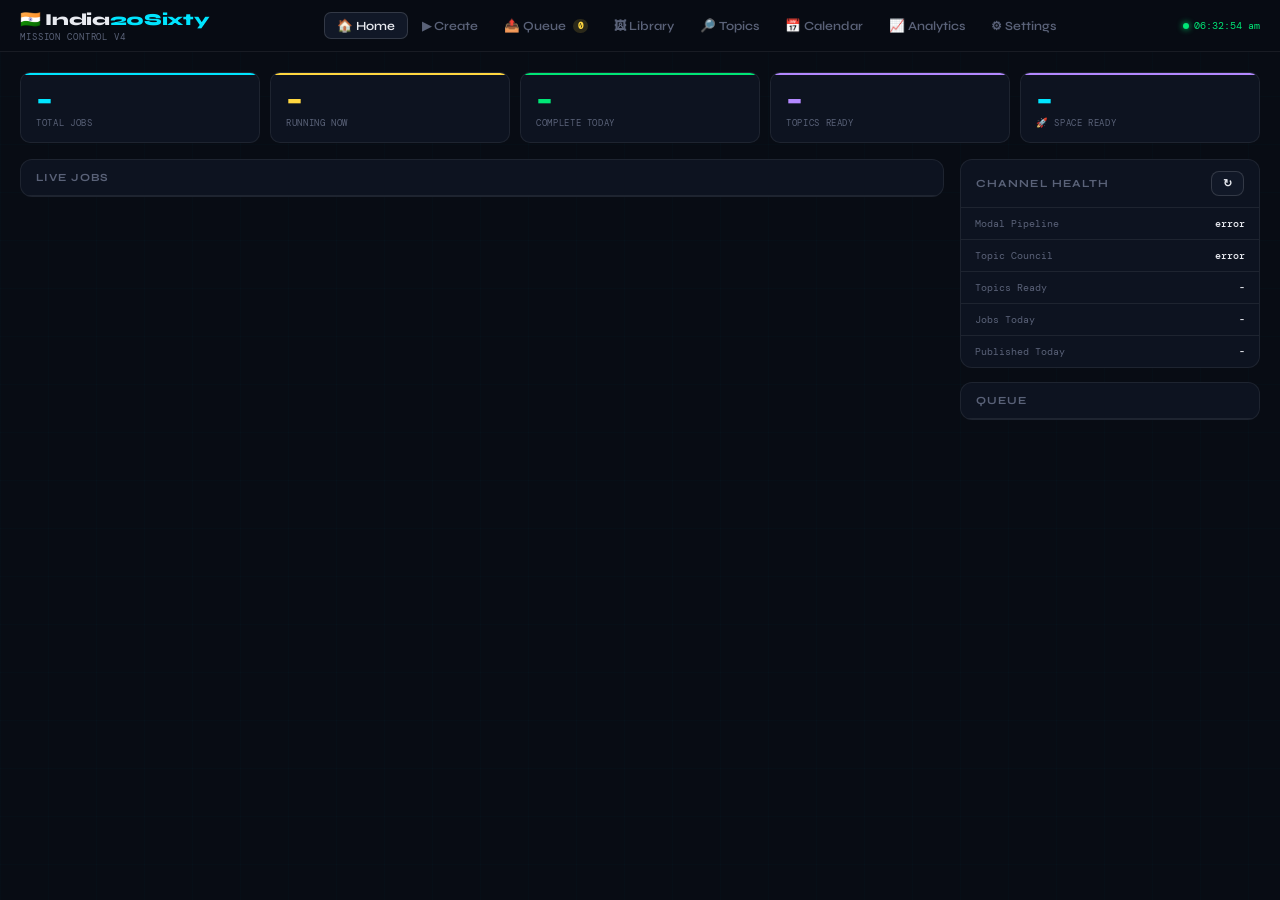
==== commit 6f7d9a16: "fix: topic-aware images, pass topic to image_cache, office prompt override for non-AI topics" ====
--- a/index.html
+++ b/index.html
@@ -980,12 +980,13 @@
 
 <!-- TOPICS ──────────────────────────────────────────────────── -->
 <div class="page" id="page-topics">
-  <div id="debug-topics"></div>
-  <div style="display:flex;gap:8px;margin-bottom:12px;flex-wrap:wrap">
+  <div style="display:flex;gap:8px;margin-bottom:12px;flex-wrap:wrap;align-items:center">
     <button class="btn btn-ghost btn-sm"   id="bt-all"   onclick="filterTopics('all')">All</button>
     <button class="btn btn-primary btn-sm" id="bt-ready" onclick="filterTopics('ready')">Ready</button>
     <button class="btn btn-ghost btn-sm"   id="bt-used"  onclick="filterTopics('used')">Used</button>
     <button class="btn btn-purple btn-sm"  onclick="openReplenishModal()">&#8635; Replenish</button>
+    <button class="btn btn-ghost btn-sm"   onclick="loadTopics().then(function(){renderTopicsPage();loadTopicsCount();})">&#8635; Refresh</button>
+    <span id="debug-topics" style="font-family:var(--mono);font-size:.68rem;color:var(--muted);margin-left:4px"></span>
   </div>
   <div class="cat-grid" id="topic-cat-strip" style="margin-bottom:12px"></div>
   <div class="panel">
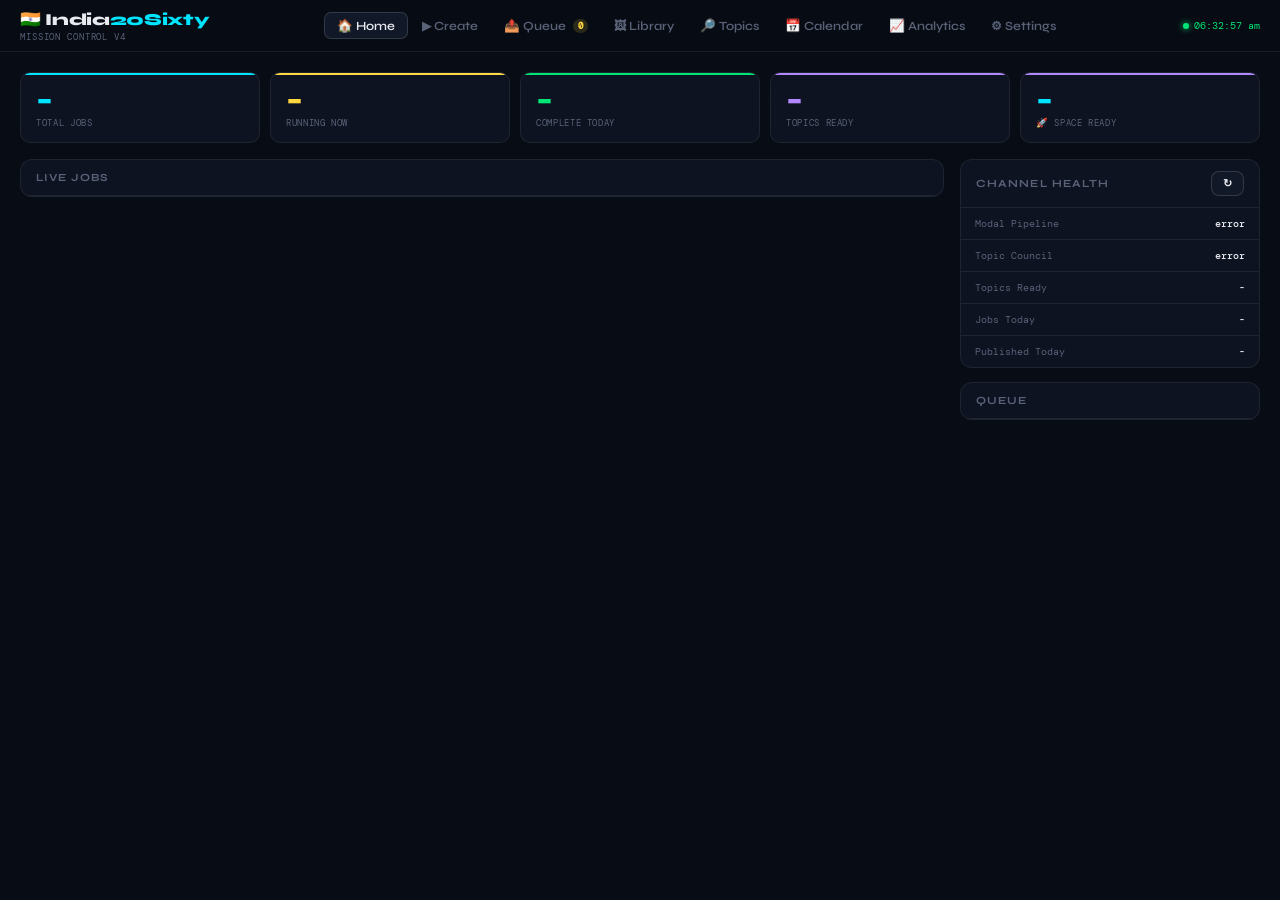
==== commit 0ba7ad62: "fix: prevent simultaneous GPU jobs - active job check in processQueue and cron trigger" ====
--- a/index.html
+++ b/index.html
@@ -635,7 +635,7 @@
       <div id="mts-custom-panel" style="display:none">
         <input id="m-custom-topic" type="text" placeholder="e.g. India's first space station 2035"
           style="width:100%;background:var(--bg);border:1px solid var(--border);border-radius:8px;padding:8px 10px;color:var(--text);font-size:.82rem;box-sizing:border-box">
-        <button class="btn btn-primary btn-sm" style="margin-top:8px;font-size:.72rem" onclick="setCustomManualTopic()">Use This Topic</button>
+        <button class="btn btn-primary btn-sm" style="margin-top:8px;font-size:.72rem" onclick="generateManualScript()">Use This Topic</button>
       </div>
       <div id="m-selected-topic" style="display:none;margin-top:10px;padding:10px;background:rgba(0,229,255,.06);border:1px solid rgba(0,229,255,.2);border-radius:8px">
         <div style="font-family:var(--mono);font-size:.62rem;color:var(--accent)">Selected:</div>
@@ -771,8 +771,8 @@
       </div>
       <div id="m-summary" style="font-family:var(--mono);font-size:.68rem;color:var(--muted);margin-bottom:12px;padding:10px;background:var(--bg);border-radius:8px;line-height:1.8"></div>
       <div style="display:flex;gap:8px">
-        <button class="btn btn-primary" style="flex:1;justify-content:center;padding:12px" onclick="submitManualJob('create')">&#9654; Create &amp; Publish</button>
-        <button class="btn btn-ghost"   style="flex:1;justify-content:center;padding:12px" onclick="submitManualJob('stage')">&#9646;&#9646; Stage for Review</button>
+        <button class="btn btn-primary" style="flex:1;justify-content:center;padding:12px" onclick="doManualCreate('create')">&#9654; Create &amp; Publish</button>
+        <button class="btn btn-ghost"   style="flex:1;justify-content:center;padding:12px" onclick="doManualCreate('stage')">&#9646;&#9646; Stage for Review</button>
       </div>
       <div id="m-result" style="margin-top:10px;font-family:var(--mono);font-size:.72rem;text-align:center"></div>
     </div>
@@ -900,7 +900,7 @@
     </div>
     <div style="display:flex;gap:8px;align-items:center">
       <span id="lib-sel-count2" style="font-family:var(--mono);font-size:.68rem;color:var(--yellow)">0 selected</span>
-      <button class="btn btn-primary btn-sm" id="lib-create-btn2" onclick="createVideoFromLibrary2()" disabled style="opacity:.4">&#9654; Create Video (3)</button>
+      <button class="btn btn-primary btn-sm" id="lib-create-btn2" onclick="submitFreeImages()" disabled style="opacity:.4">&#9654; Create Video (3)</button>
       <button id="lib-delete-btn" onclick="deleteSelectedImages()" style="display:none;align-items:center;gap:5px;background:rgba(255,82,82,.15);color:var(--red);border:1px solid rgba(255,82,82,.3);border-radius:6px;padding:5px 12px;font-size:.72rem;font-family:var(--font);cursor:pointer">&#128465; Delete</button>
       <button class="btn btn-ghost btn-sm" onclick="backfillLibrary()" style="font-size:.68rem">&#8659; Backfill R2</button>
       <button class="btn btn-ghost btn-sm" onclick="loadLibrary()">&#8635; Refresh</button>
@@ -985,7 +985,7 @@
     <button class="btn btn-primary btn-sm" id="bt-ready" onclick="filterTopics('ready')">Ready</button>
     <button class="btn btn-ghost btn-sm"   id="bt-used"  onclick="filterTopics('used')">Used</button>
     <button class="btn btn-purple btn-sm"  onclick="openReplenishModal()">&#8635; Replenish</button>
-    <button class="btn btn-ghost btn-sm"   onclick="loadTopics().then(function(){renderTopicsPage();loadTopicsCount();})">&#8635; Refresh</button>
+    <button class="btn btn-ghost btn-sm"   onclick="loadTopicsCount();renderTopicsPage()">&#8635; Refresh</button>
     <span id="debug-topics" style="font-family:var(--mono);font-size:.68rem;color:var(--muted);margin-left:4px"></span>
   </div>
   <div class="cat-grid" id="topic-cat-strip" style="margin-bottom:12px"></div>
@@ -1313,12 +1313,12 @@
 
     <!-- Header -->
     <div style="display:flex;align-items:center;gap:12px;margin-bottom:16px;padding-bottom:12px;border-bottom:1px solid var(--border)">
-      <button class="btn" onclick="closeLfStudio()" style="font-size:.8rem">&#8592; Back</button>
+      <button class="btn" onclick="switchTab('home')" style="font-size:.8rem">&#8592; Back</button>
       <div style="flex:1">
         <div id="lf-studio-topic" style="font-size:1rem;font-weight:700">Loading...</div>
         <div id="lf-studio-status" style="font-family:var(--mono);font-size:.65rem;color:var(--muted)"></div>
       </div>
-      <button class="btn btn-primary" id="lf-render-btn" onclick="triggerLfRender()" disabled style="font-size:.8rem">
+      <button class="btn btn-primary" id="lf-render-btn" onclick="alert('Long-form paused')" disabled style="font-size:.8rem">
         &#128640; Render &amp; Publish
       </button>
     </div>
